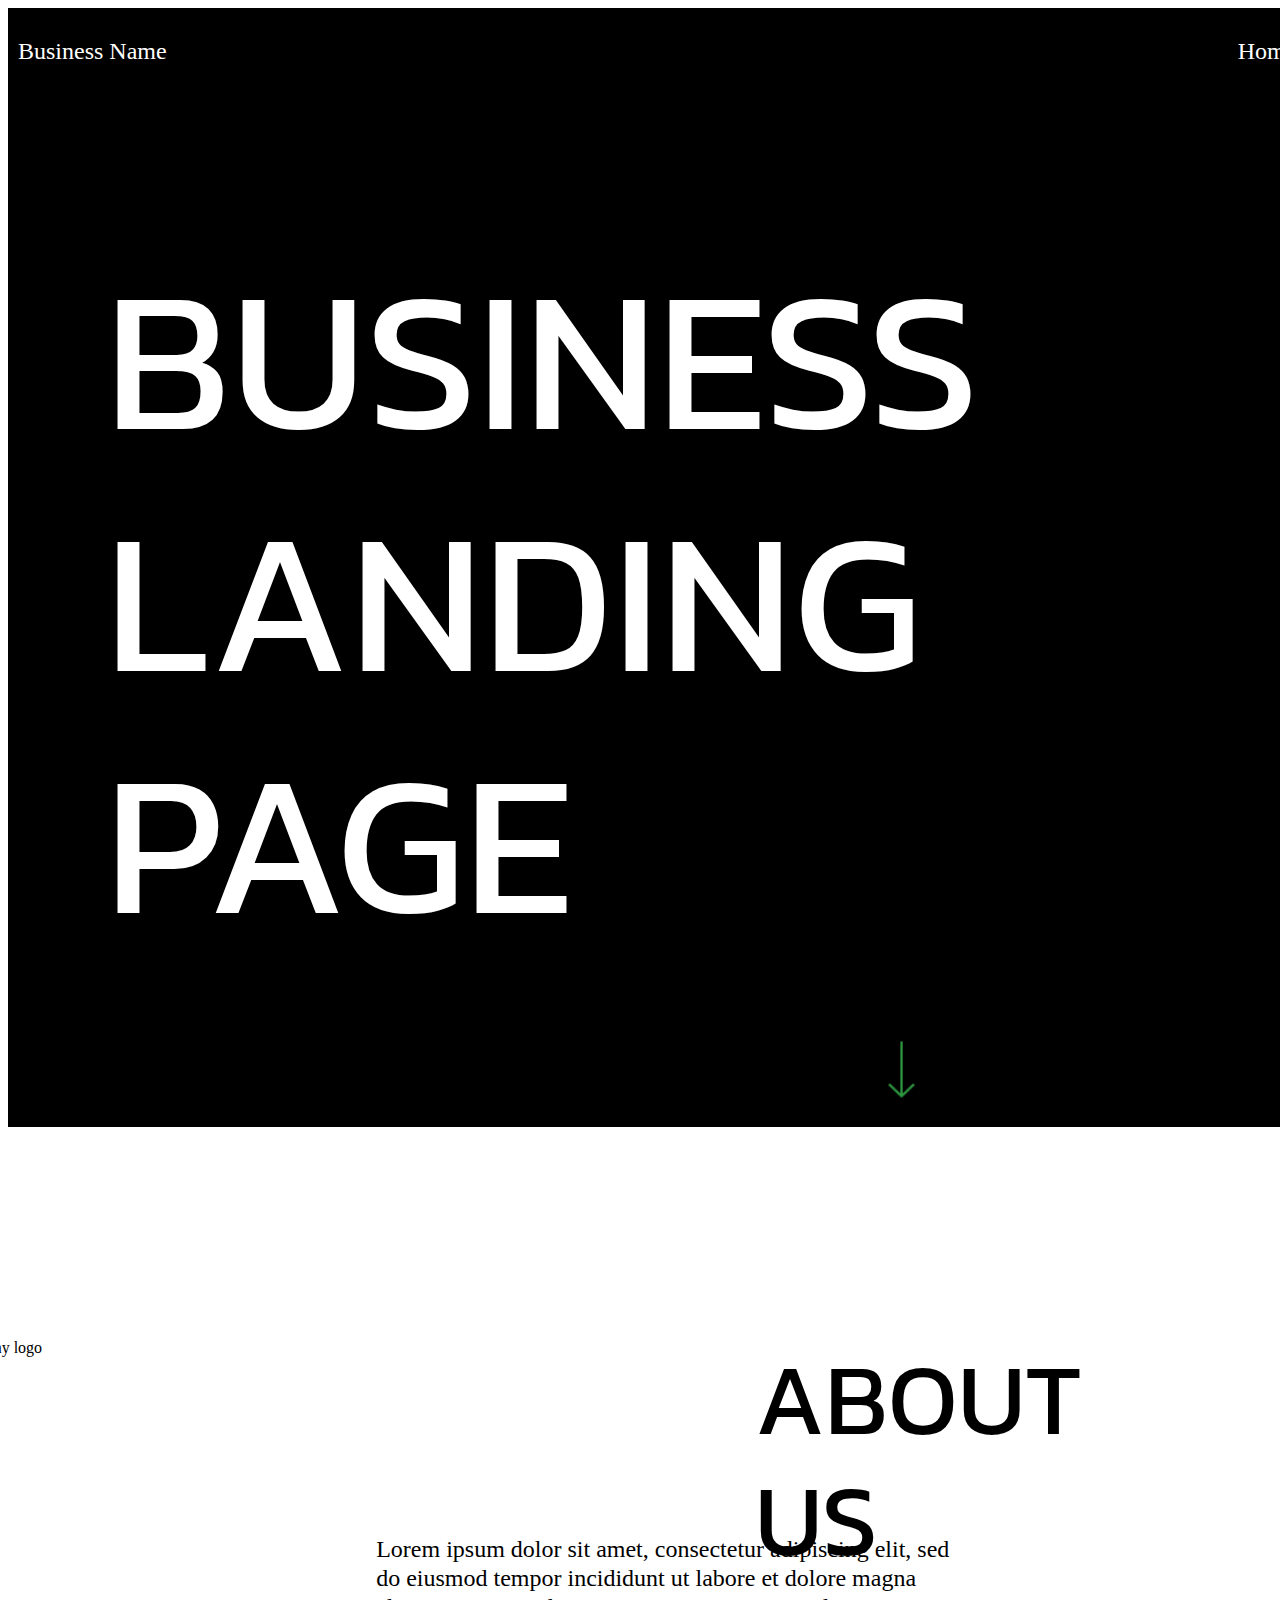
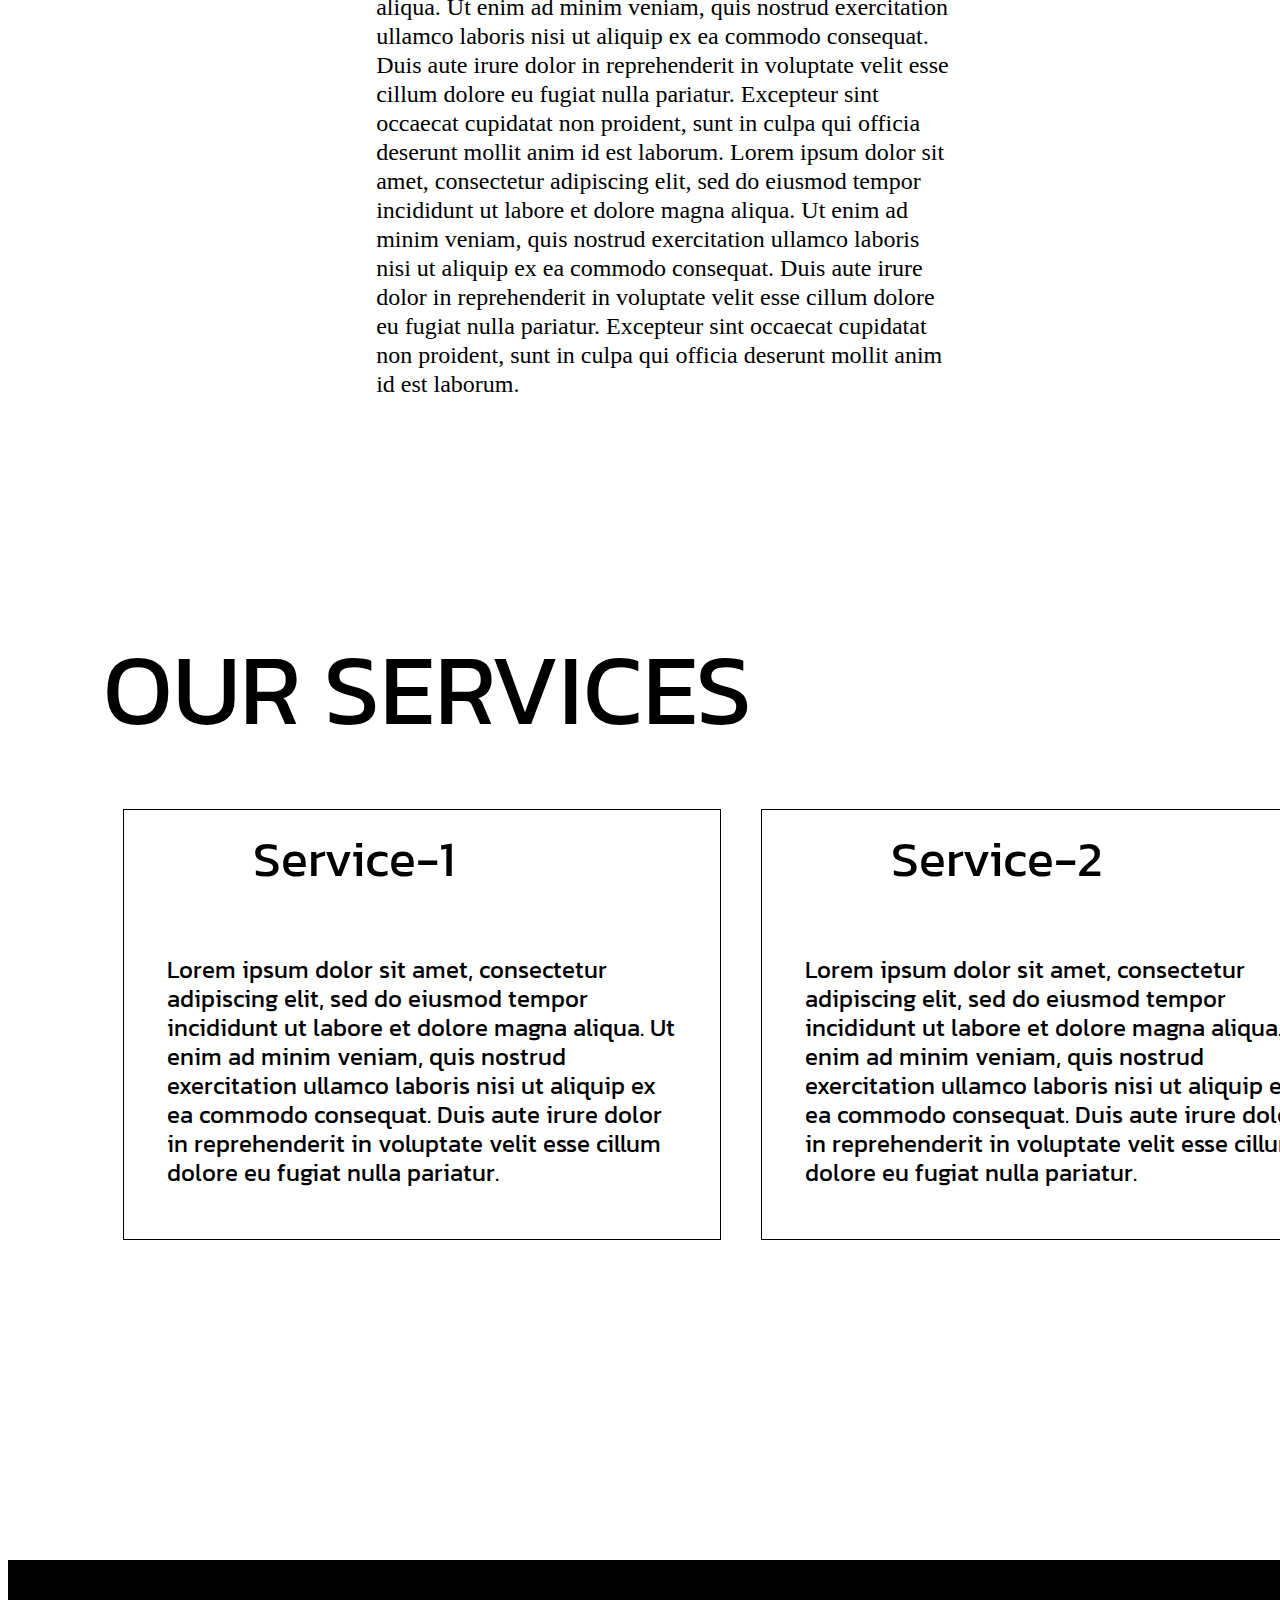
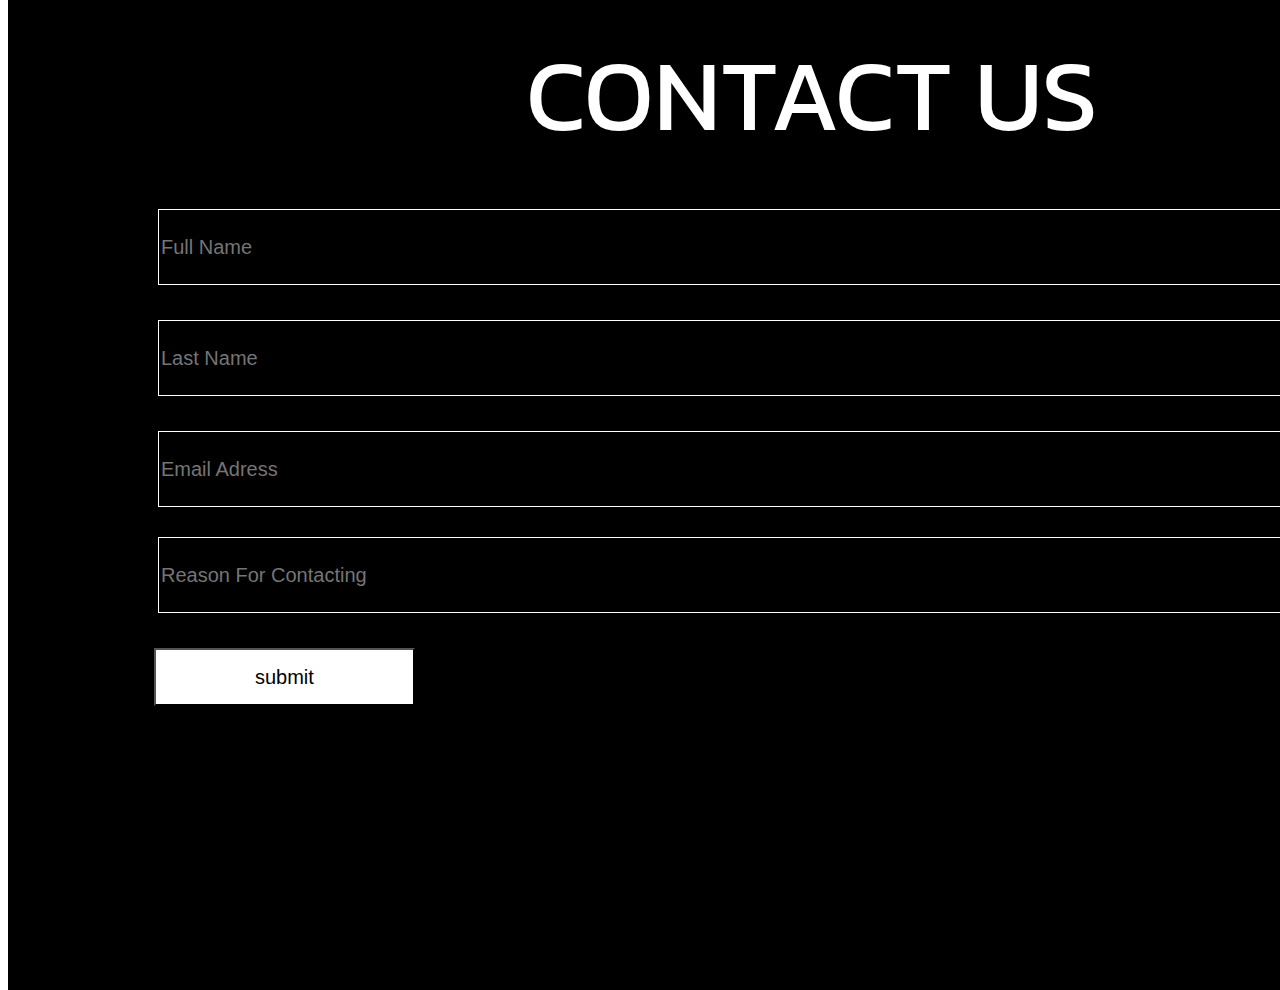
==== index.html @ d1e91270 "first commit" ====
<!DOCTYPE html>
<html lang="en">
<head>
    <meta charset="UTF-8">
    <meta http-equiv="X-UA-Compatible" content="IE=edge">
    <meta name="viewport" content="width=device-width, initial-scale=1.0">
    <meta name="viewport" content="width=device-width, initial-scale=1.0">
    <link rel="preconnect" href="https://fonts.googleapis.com"><link rel="preconnect" href="https://fonts.gstatic.com" crossorigin><link href="https://fonts.googleapis.com/css2?family=Kanit:wght@300&display=swap" rel="stylesheet">
    <title>landing page</title>
    <link rel="stylesheet" href="style.css">
    <link rel="stylesheet" href="master.css">
</head>
<body>
        <div class="main">
            <div class="head-1" style="font-size: 24px;">
                <span>Business Name</span>
            </div>
            <div class="navbar">
                <div><a href="#Home" width="67px" left="1171px">Home</a></div>
                <div><a href="#AboutUs" width="111px" left="1267px">About Us</a></div>
                <div><a href="#OurServices" width="144px" left="1399px">Our Services</a></div>
                <div><a href="#ContactUs" left="1563px">Contact Us</a></div>
            </div>
        </div>
        <div class="container">
            <a name="Home"><span>BUSINESS LANDING PAGE</span></a>
            <img src="https://s3-alpha-sig.figma.com/img/ac13/92fc/6d8671ca2517bb88873d2cc76d94ed96?Expires=1673222400&Signature=Rh8gNqd002PHzPIdq8~KOdhmo0IlygQVLkX0KtMzdD4w62tiBxrM7CyABE2jMzF-c0k5QX8HUGGA4Ug2Ck33U4scTC6kWePIvjoqi2ywWTZFnoq6lnKqDo2JtWkV~LEEOGrzHnIBkRcjC417EUm-dudPlkxRLW3bhiuTnkF4lKo0YoMHSV~cJaOSqk2u8jCAAu3AWD4nFVdHM6z2EF7vJ461PtDGfkt38-VF2guX7nJpFECE2ZqUF1fzZLTS-oy1Esy5Gks1PVQ00XNFqjH3feFduPMZxq6DUxpvPcZHmJgNtqIUMtQHfIgJVJ869Z1qS9OljVup9s7X0AkqiiAeKw__&Key-Pair-Id=APKAQ4GOSFWCVNEHN3O4" alt="landing page">
         </div>
         <div class="arrow">
            <a href="#OurServices"><img src="./icons8-down-arrow-50(2).png" alt="icon"></a>
         </div>
         <div class="aboutus">
            <a name="AboutUs"><span>ABOUT US</span></a>
            <img src="https://s3-alpha-sig.figma.com/img/72e9/aa10/57396681997d5c94dfc88bf5ec083f33?Expires=1673222400&Signature=UCnjOsTf1q3XtRn3pn~hpgrLQRPXcAamEJ5c-qEbfYKJGWj24lu-~NF7VNdKGAHIV5Wbj-pbPI0dq8Nx7GZ0K~icvAhNQdAXIi1UOCILhMaP7eTtxuctvykEcdv2bMz~PqV7ngrfjwUYwIwoPUwR-9KOA8~kPNY19A7P0FwT5n5d7cEVhbUeWM6ZdRPbeo7kJ4KY1jb-aDiY-2i~XEKoIRaRwnpKjdSCWAjFcN-8zXIAAE7aYX9IATq4B0AU3rpBMywQ-FcirFaSyxIggf2MP~QDBIR3mQje1bDsgZnUDgCDHbf43qXPl5r2QBRoV4s4GxySYCQs5iQUAkeFpQCkig__&Key-Pair-Id=APKAQ4GOSFWCVNEHN3O4" alt="company logo">
            <p>Lorem ipsum dolor sit amet, consectetur adipiscing elit, sed do eiusmod tempor incididunt ut labore et dolore magna aliqua. Ut enim ad minim veniam, quis nostrud exercitation ullamco laboris nisi ut aliquip ex ea commodo consequat. Duis aute irure dolor in reprehenderit in voluptate velit esse cillum dolore eu fugiat nulla pariatur. Excepteur sint occaecat cupidatat non proident, sunt in culpa qui officia deserunt mollit anim id est laborum. Lorem ipsum dolor sit amet, consectetur adipiscing elit, sed do eiusmod tempor incididunt ut labore et dolore magna aliqua. Ut enim ad minim veniam, quis nostrud exercitation ullamco laboris nisi ut aliquip ex ea commodo consequat. Duis aute irure dolor in reprehenderit in voluptate velit esse cillum dolore eu fugiat nulla pariatur. Excepteur sint occaecat cupidatat non proident, sunt in culpa qui officia deserunt mollit anim id est laborum.</p>
        </div>
         <div class="mainn">
            <a name="OurServices"><div class="headd">OUR SERVICES</div></a>
            <div class="service">
            <div class="service-1">
                <div class="service-2">Service-1</div>
                <p>Lorem ipsum dolor sit amet, consectetur adipiscing elit, sed do eiusmod tempor incididunt ut labore et dolore magna aliqua. Ut enim ad minim veniam, quis nostrud exercitation ullamco laboris nisi ut aliquip ex ea commodo consequat. Duis aute irure dolor in reprehenderit in voluptate velit esse cillum dolore eu fugiat nulla pariatur. 
                </p>
            </div>
            <div class="service-1">
                <div class="service-2">Service-2</div>
                <p>Lorem ipsum dolor sit amet, consectetur adipiscing elit, sed do eiusmod tempor incididunt ut labore et dolore magna aliqua. Ut enim ad minim veniam, quis nostrud exercitation ullamco laboris nisi ut aliquip ex ea commodo consequat. Duis aute irure dolor in reprehenderit in voluptate velit esse cillum dolore eu fugiat nulla pariatur. 
                </p>
            </div>
            <div class="service-1">
                <div class="service-2">Service-3</div>
                <p>Lorem ipsum dolor sit amet, consectetur adipiscing elit, sed do eiusmod tempor incididunt ut labore et dolore magna aliqua. Ut enim ad minim veniam, quis nostrud exercitation ullamco laboris nisi ut aliquip ex ea commodo consequat. Duis aute irure dolor in reprehenderit in voluptate velit esse cillum dolore eu fugiat nulla pariatur. 
                </p>
            </div>
        </div>
    </div>
    <div class="main-x">
        <a name="ContactUs"><div class="head-x">CONTACT US</div></a>
        <div class="form">
            <form action="#" >
                <input class="input-1" type="text" placeholder="Full Name" required><br>
                <input class="input-2" type="text" placeholder="Last Name" required><br>
                <input class="input-3" type="email" placeholder="Email Adress" required><br>
                <input class="input-4" type="text" placeholder="Reason For Contacting" required><br>
                <button class="input-5" >submit</button>
            </form>
        </div>
    </div>
</body>
</html>
---- style.css ----
.main{
    display: flex;
    position: fixed;
    max-width:1728px;
    min-width:1728px;
    height: 87px;
    justify-content: space-between;
    background-color: black;
    padding: 29px 10px 29px 10px;
    box-sizing: border-box;
    z-index:1;

}
.head-1 span{
    display: inline-block;
    position: relative;
    Font-size: 24px;
    Line-height: 29px;
    vertical-align: bottom;
    color: #fff;
    z-index:1;
    
  }
.main .navbar{
    display: flex;
    position: relative;
    align-items: center;
    z-index:1;
  }
.navbar a{
    display: flex;
    position: relative;
    align-items: center;
    justify-content:space-between ;
    text-decoration: none;
    text-decoration-style: none;
    color:#fff;
    padding: 15px;
    Font-size: 24px;
    Line-height: 29px;
    z-index:1;
}
.container{
    display:flex;
    position: relative;
    border:1px solid;
    background:black;
    top:87px;
    left: 0px;
    width: 1728px;
    height: 1030px;
}
.container span{
    position:relative;
    Width:1050px;
    Height:745px;
    Top: 142px;
    Left:96px;
    Font-size: 200px;
    Line-height: 242px;
    font-style:Bold;
    color:white ;
    font-family: 'Kanit', sans-serif;
}
.container img{
    position: relative;
    width:734px;
    height:395px;
    top:602px;
    right:0;
}
.container a{
    color:green;
}
.arrow img{
    color: green;
    position:relative;
    z-index: 1;
    width:59px;
    left:864px;
    radius:180px;
}
.aboutus{
    display: flex;
}
.aboutus span{
    position: relative;
    width:912px;
    height:225px;
    top:236px;
    left: 747px;
    font-style: Bold;
    font-size: 100px;
    line-height: 121px;
    font-family: 'Kanit', sans-serif;
}

.aboutus img{
    position: relative;
    width:572px;
    height:726px;
    top: 236px;
    left: -400px;
}
.aboutus p{
    position:relative;
    width:912px;
    height:546px;
    top:408px;
    Font-size: 24px;
    Line-height: 29px;
    right: 320px;
}
.mainn .headd{
    position:relative;
    width:912px;
    height:160px;
    top:400px;
    left:95px;
    Font-style: Bold;
    Font-size: 100px;
    Line-height: 121px;
    font-family: 'Kanit', sans-serif;
 }
 .service{
    display:flex;
    font-family: 'Kanit', sans-serif;
}
.service-1{
    position: relative;
    width:599px;
    height:423px;
    top:400px;
    left:95px;
    border: 1px solid;
    padding:3px 3px 3px 3px;
    margin:20px 20px 20px 20px;
}
.service-2{
    position: relative;
    width:253px;
    height:78px;
    top:15px;
    left:126px;
    Font-size: 50px;
    Line-height: 61px;
}
.service-1 p{
    height: 254px;
    width: 510px;
    left: 126px;
    top: 2602px;
    border-radius: nullpx;
    Font-size: 24px;
    Line-height: 29px;
    padding: 40px;
}
.head-x{
    position:relative;
    height: 144px;
    width: 692.2684936523438px;
    left: 518px;
    top: 75px;
    border-radius: nullpx;
    Font-size: 100px;
    Line-height: 121px;
    color: #fff;
    font-family: 'Kanit', sans-serif;
}
.input-1{
    position:relative;
    height: 72px;
    width: 1372px;
    left: 150px;
    top: 105px;
    border-radius: 0px;
    border:1px solid white;
    color: black;
}
.input-2{
    position:relative;
    height: 72px;
    width: 1372px;
    left: 150px;
    top: 140px;
    border-radius: 0px;
    border:1px solid white;
    color: black;
}
.input-3{
    position:relative;
    height: 72px;
    width: 1372px;
    left: 150px;
    top: 175px;
    border-radius: 0px;
    border:1px solid white;
    color: black;
}
.input-4{
    position:relative;
    height: 72px;
    width: 1372px;
    left: 150px;
    top: 205px;
    border-radius: 0px;
    border:1px solid white;
    color: black;
}
.main-x{
    height: 1030px;
    width: 1728px;
    left: 0px;
    top: 700px;
    border-radius: 0px;
    background-color: black;
    position: relative;
}
.input-5{
    position: relative;
    top: 240px;
    height: 58px;
    width: 260.75445556640625px;
    left: 146px;
    border-radius: 0px;
    
}
.form input{
    background-color: black;
    color: #fff;
    font-size: 20px;
}
.form button{
    color: black;
    background-color:white;
    font-size: 20px;
}
.service-1:hover{
    background-color: black;
    color: white;
    scroll-timeline: 0.3s;
}
.input-5:hover{
    cursor: pointer;
    scale: 1;
}
@media only screen and(max-width: 480px){
    .large-image{
        display:none;
    }
}
---- master.css ----
.container {
    animation:transitionIn 10s;
}
@keyframes transitionIn{
    from{
        opacity:0;
        transform: rotateX(-10deg);
    }
    to{
        opacity:1;
        transform: rotateX(0);
}
}
@media only screen and(max-width: 480px){
    .large-image{
        display:none;
    }
}
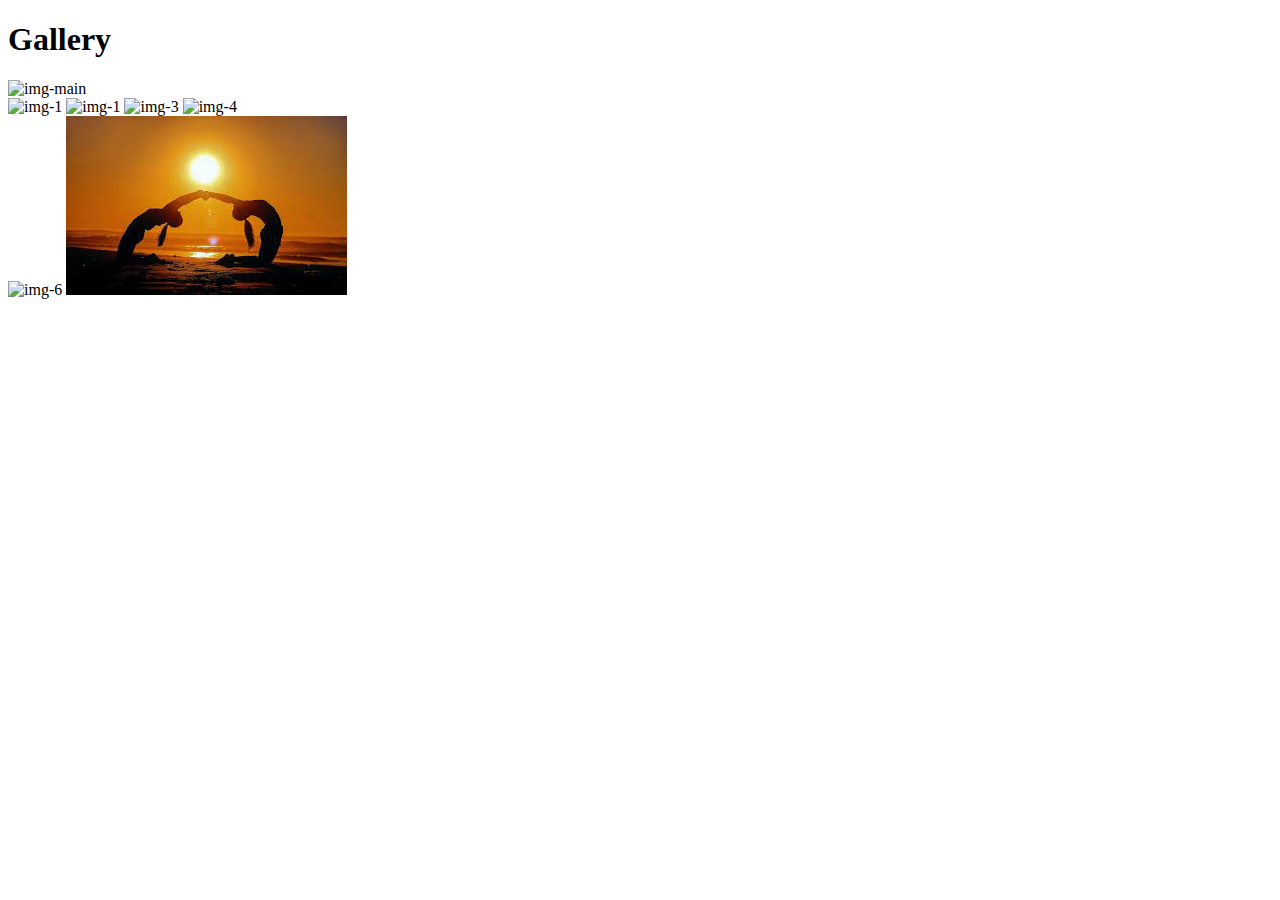
==== commit d653ac9a: "Update index.html" ====
--- a/index.html
+++ b/index.html
@@ -4,67 +4,28 @@
     <meta charset="UTF-8">
     <meta http-equiv="X-UA-Compatible" content="IE=edge">
     <meta name="viewport" content="width=device-width, initial-scale=1.0">
-    <meta name="viewport" content="width=device-width, initial-scale=1.0">
-    <link rel="preconnect" href="https://fonts.googleapis.com"><link rel="preconnect" href="https://fonts.gstatic.com" crossorigin><link href="https://fonts.googleapis.com/css2?family=Kanit:wght@300&display=swap" rel="stylesheet">
-    <title>landing page</title>
+    <title>Document</title>
     <link rel="stylesheet" href="style.css">
-    <link rel="stylesheet" href="master.css">
 </head>
 <body>
-        <div class="main">
-            <div class="head-1" style="font-size: 24px;">
-                <span>Business Name</span>
-            </div>
-            <div class="navbar">
-                <div><a href="#Home" width="67px" left="1171px">Home</a></div>
-                <div><a href="#AboutUs" width="111px" left="1267px">About Us</a></div>
-                <div><a href="#OurServices" width="144px" left="1399px">Our Services</a></div>
-                <div><a href="#ContactUs" left="1563px">Contact Us</a></div>
-            </div>
-        </div>
-        <div class="container">
-            <a name="Home"><span>BUSINESS LANDING PAGE</span></a>
-            <img src="https://s3-alpha-sig.figma.com/img/ac13/92fc/6d8671ca2517bb88873d2cc76d94ed96?Expires=1673222400&Signature=Rh8gNqd002PHzPIdq8~KOdhmo0IlygQVLkX0KtMzdD4w62tiBxrM7CyABE2jMzF-c0k5QX8HUGGA4Ug2Ck33U4scTC6kWePIvjoqi2ywWTZFnoq6lnKqDo2JtWkV~LEEOGrzHnIBkRcjC417EUm-dudPlkxRLW3bhiuTnkF4lKo0YoMHSV~cJaOSqk2u8jCAAu3AWD4nFVdHM6z2EF7vJ461PtDGfkt38-VF2guX7nJpFECE2ZqUF1fzZLTS-oy1Esy5Gks1PVQ00XNFqjH3feFduPMZxq6DUxpvPcZHmJgNtqIUMtQHfIgJVJ869Z1qS9OljVup9s7X0AkqiiAeKw__&Key-Pair-Id=APKAQ4GOSFWCVNEHN3O4" alt="landing page">
-         </div>
-         <div class="arrow">
-            <a href="#OurServices"><img src="./icons8-down-arrow-50(2).png" alt="icon"></a>
-         </div>
-         <div class="aboutus">
-            <a name="AboutUs"><span>ABOUT US</span></a>
-            <img src="https://s3-alpha-sig.figma.com/img/72e9/aa10/57396681997d5c94dfc88bf5ec083f33?Expires=1673222400&Signature=UCnjOsTf1q3XtRn3pn~hpgrLQRPXcAamEJ5c-qEbfYKJGWj24lu-~NF7VNdKGAHIV5Wbj-pbPI0dq8Nx7GZ0K~icvAhNQdAXIi1UOCILhMaP7eTtxuctvykEcdv2bMz~PqV7ngrfjwUYwIwoPUwR-9KOA8~kPNY19A7P0FwT5n5d7cEVhbUeWM6ZdRPbeo7kJ4KY1jb-aDiY-2i~XEKoIRaRwnpKjdSCWAjFcN-8zXIAAE7aYX9IATq4B0AU3rpBMywQ-FcirFaSyxIggf2MP~QDBIR3mQje1bDsgZnUDgCDHbf43qXPl5r2QBRoV4s4GxySYCQs5iQUAkeFpQCkig__&Key-Pair-Id=APKAQ4GOSFWCVNEHN3O4" alt="company logo">
-            <p>Lorem ipsum dolor sit amet, consectetur adipiscing elit, sed do eiusmod tempor incididunt ut labore et dolore magna aliqua. Ut enim ad minim veniam, quis nostrud exercitation ullamco laboris nisi ut aliquip ex ea commodo consequat. Duis aute irure dolor in reprehenderit in voluptate velit esse cillum dolore eu fugiat nulla pariatur. Excepteur sint occaecat cupidatat non proident, sunt in culpa qui officia deserunt mollit anim id est laborum. Lorem ipsum dolor sit amet, consectetur adipiscing elit, sed do eiusmod tempor incididunt ut labore et dolore magna aliqua. Ut enim ad minim veniam, quis nostrud exercitation ullamco laboris nisi ut aliquip ex ea commodo consequat. Duis aute irure dolor in reprehenderit in voluptate velit esse cillum dolore eu fugiat nulla pariatur. Excepteur sint occaecat cupidatat non proident, sunt in culpa qui officia deserunt mollit anim id est laborum.</p>
-        </div>
-         <div class="mainn">
-            <a name="OurServices"><div class="headd">OUR SERVICES</div></a>
-            <div class="service">
-            <div class="service-1">
-                <div class="service-2">Service-1</div>
-                <p>Lorem ipsum dolor sit amet, consectetur adipiscing elit, sed do eiusmod tempor incididunt ut labore et dolore magna aliqua. Ut enim ad minim veniam, quis nostrud exercitation ullamco laboris nisi ut aliquip ex ea commodo consequat. Duis aute irure dolor in reprehenderit in voluptate velit esse cillum dolore eu fugiat nulla pariatur. 
-                </p>
-            </div>
-            <div class="service-1">
-                <div class="service-2">Service-2</div>
-                <p>Lorem ipsum dolor sit amet, consectetur adipiscing elit, sed do eiusmod tempor incididunt ut labore et dolore magna aliqua. Ut enim ad minim veniam, quis nostrud exercitation ullamco laboris nisi ut aliquip ex ea commodo consequat. Duis aute irure dolor in reprehenderit in voluptate velit esse cillum dolore eu fugiat nulla pariatur. 
-                </p>
-            </div>
-            <div class="service-1">
-                <div class="service-2">Service-3</div>
-                <p>Lorem ipsum dolor sit amet, consectetur adipiscing elit, sed do eiusmod tempor incididunt ut labore et dolore magna aliqua. Ut enim ad minim veniam, quis nostrud exercitation ullamco laboris nisi ut aliquip ex ea commodo consequat. Duis aute irure dolor in reprehenderit in voluptate velit esse cillum dolore eu fugiat nulla pariatur. 
-                </p>
-            </div>
-        </div>
+    <div class="claass">
+    <h1>Gallery</h1> 
+    <div>
+        <section class="class-1">
+        <img src="https://img-getpocket.cdn.mozilla.net/296x148/filters:format(jpeg):quality(60):no_upscale():strip_exif()/https%3A%2F%2Fs3.amazonaws.com%2Fpocket-curatedcorpusapi-prod-images%2F28666e20-8b0b-428c-af81-822361800b23.jpeg" alt="img-main">
+    </section>
+     <section class="class-2">  
+    <img src="https://img-getpocket.cdn.mozilla.net/296x148/filters:format(jpeg):quality(60):no_upscale():strip_exif()/https%3A%2F%2Fs3.amazonaws.com%2Fpocket-curatedcorpusapi-prod-images%2Fc1d34ea3-007b-405d-b0bb-99fdb4b08159.jpeg" alt="img-1">
+    <img src="https://img-getpocket.cdn.mozilla.net/296x148/filters:format(jpeg):quality(60):no_upscale():strip_exif()/https%3A%2F%2Fs3.amazonaws.com%2Fpocket-curatedcorpusapi-prod-images%2F9369b744-9dfc-4ac2-9ce0-a77f2ec05285.jpeg" alt="img-1">
+        <img src="https://img-getpocket.cdn.mozilla.net/296x148/filters:format(jpeg):quality(60):no_upscale():strip_exif()/https%3A%2F%2Fs3.amazonaws.com%2Fpocket-curatedcorpusapi-prod-images%2F128df721-be42-4d48-ad3c-42bf5352ec7b.jpeg" alt="img-3">
+        <img src="https://img-getpocket.cdn.mozilla.net/296x148/filters:format(jpeg):quality(60):no_upscale():strip_exif()/https%3A%2F%2Fs3.amazonaws.com%2Fpocket-curatedcorpusapi-prod-images%2Fb4f85f34-177a-42e1-8337-e98ac6995842.jpeg" alt="img-4">
+    </section>
+    <section class="class-3">
+        <img src="https://img-getpocket.cdn.mozilla.net/296x148/filters:format(jpeg):quality(60):no_upscale():strip_exif()/https%3A%2F%2Fs3.amazonaws.com%2Fpocket-curatedcorpusapi-prod-images%2Fc231c80e-1faf-4bd6-8ed6-fb607db0086d.jpeg" alt="img-6">
+        <img src="[data-uri]" alt="">
+        </section>    
     </div>
-    <div class="main-x">
-        <a name="ContactUs"><div class="head-x">CONTACT US</div></a>
-        <div class="form">
-            <form action="#" >
-                <input class="input-1" type="text" placeholder="Full Name" required><br>
-                <input class="input-2" type="text" placeholder="Last Name" required><br>
-                <input class="input-3" type="email" placeholder="Email Adress" required><br>
-                <input class="input-4" type="text" placeholder="Reason For Contacting" required><br>
-                <button class="input-5" >submit</button>
-            </form>
-        </div>
-    </div>
+</div>
 </body>
-</html>+</html>
+
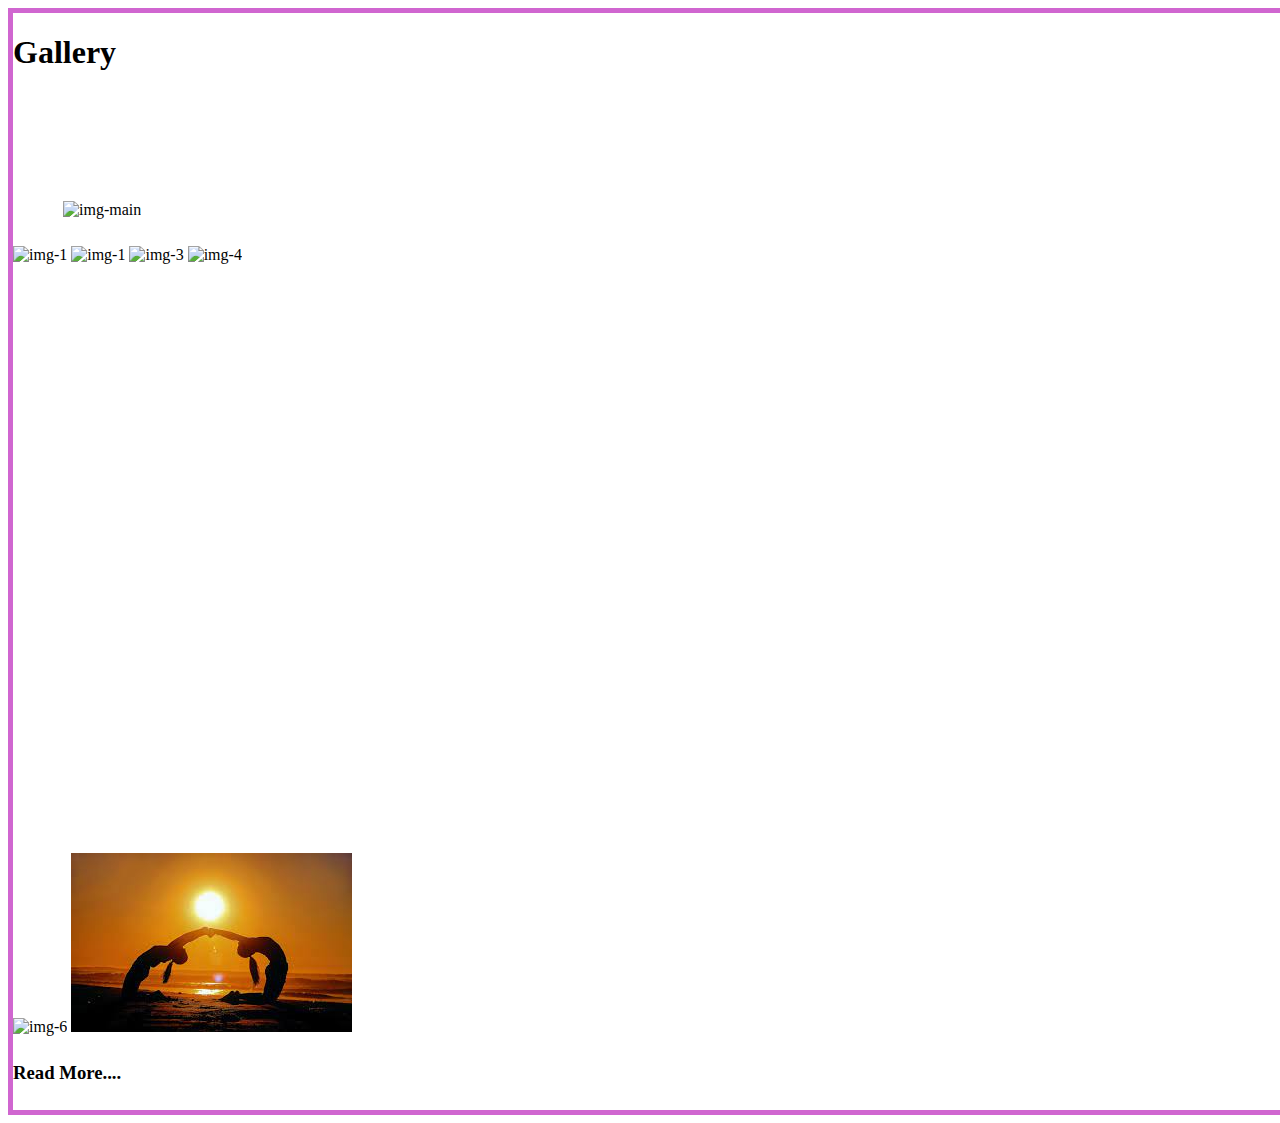
==== commit da8d9402: "Update index.html" ====
--- a/index.html
+++ b/index.html
@@ -21,9 +21,11 @@
         <img src="https://img-getpocket.cdn.mozilla.net/296x148/filters:format(jpeg):quality(60):no_upscale():strip_exif()/https%3A%2F%2Fs3.amazonaws.com%2Fpocket-curatedcorpusapi-prod-images%2Fb4f85f34-177a-42e1-8337-e98ac6995842.jpeg" alt="img-4">
     </section>
     <section class="class-3">
-        <img src="https://img-getpocket.cdn.mozilla.net/296x148/filters:format(jpeg):quality(60):no_upscale():strip_exif()/https%3A%2F%2Fs3.amazonaws.com%2Fpocket-curatedcorpusapi-prod-images%2Fc231c80e-1faf-4bd6-8ed6-fb607db0086d.jpeg" alt="img-6">
-        <img src="[data-uri]" alt="">
-        </section>    
+        <img class="rrr" src="https://img-getpocket.cdn.mozilla.net/296x148/filters:format(jpeg):quality(60):no_upscale():strip_exif()/https%3A%2F%2Fs3.amazonaws.com%2Fpocket-curatedcorpusapi-prod-images%2Fc231c80e-1faf-4bd6-8ed6-fb607db0086d.jpeg" alt="img-6">
+        <img class="yyy" src="[data-uri]" alt="">
+        </section>
+       <h3>Read More....</h3>
+
     </div>
 </div>
 </body>
--- a/style.css
+++ b/style.css
@@ -1,251 +1,21 @@
-.main{
-    display: flex;
-    position: fixed;
-    max-width:1728px;
-    min-width:1728px;
-    height: 87px;
-    justify-content: space-between;
-    background-color: black;
-    padding: 29px 10px 29px 10px;
-    box-sizing: border-box;
-    z-index:1;
-
+.claass{
+    width: 1465px;
+    height: 1097px;
+    border: 5px solid rgb(208, 102, 208);
 }
-.head-1 span{
-    display: inline-block;
+div{
+    position:relative;
+    display:grid;
+}
+.class-1 img{
     position: relative;
-    Font-size: 24px;
-    Line-height: 29px;
-    vertical-align: bottom;
-    color: #fff;
-    z-index:1;
-    
-  }
-.main .navbar{
-    display: flex;
-    position: relative;
-    align-items: center;
-    z-index:1;
-  }
-.navbar a{
-    display: flex;
-    position: relative;
-    align-items: center;
-    justify-content:space-between ;
-    text-decoration: none;
-    text-decoration-style: none;
-    color:#fff;
-    padding: 15px;
-    Font-size: 24px;
-    Line-height: 29px;
-    z-index:1;
+    width: 600px;
+    height: 600px;
+    margin: 50px;
+    top: 30px;
 }
-.container{
-    display:flex;
-    position: relative;
-    border:1px solid;
-    background:black;
-    top:87px;
-    left: 0px;
-    width: 1728px;
-    height: 1030px;
-}
-.container span{
-    position:relative;
-    Width:1050px;
-    Height:745px;
-    Top: 142px;
-    Left:96px;
-    Font-size: 200px;
-    Line-height: 242px;
-    font-style:Bold;
-    color:white ;
-    font-family: 'Kanit', sans-serif;
-}
-.container img{
-    position: relative;
-    width:734px;
-    height:395px;
-    top:602px;
-    right:0;
-}
-.container a{
-    color:green;
-}
-.arrow img{
-    color: green;
-    position:relative;
-    z-index: 1;
-    width:59px;
-    left:864px;
-    radius:180px;
-}
-.aboutus{
-    display: flex;
-}
-.aboutus span{
-    position: relative;
-    width:912px;
-    height:225px;
-    top:236px;
-    left: 747px;
-    font-style: Bold;
-    font-size: 100px;
-    line-height: 121px;
-    font-family: 'Kanit', sans-serif;
-}
-
-.aboutus img{
-    position: relative;
-    width:572px;
-    height:726px;
-    top: 236px;
-    left: -400px;
-}
-.aboutus p{
-    position:relative;
-    width:912px;
-    height:546px;
-    top:408px;
-    Font-size: 24px;
-    Line-height: 29px;
-    right: 320px;
-}
-.mainn .headd{
-    position:relative;
-    width:912px;
-    height:160px;
-    top:400px;
-    left:95px;
-    Font-style: Bold;
-    Font-size: 100px;
-    Line-height: 121px;
-    font-family: 'Kanit', sans-serif;
- }
- .service{
-    display:flex;
-    font-family: 'Kanit', sans-serif;
-}
-.service-1{
-    position: relative;
-    width:599px;
-    height:423px;
-    top:400px;
-    left:95px;
-    border: 1px solid;
-    padding:3px 3px 3px 3px;
-    margin:20px 20px 20px 20px;
-}
-.service-2{
-    position: relative;
-    width:253px;
-    height:78px;
-    top:15px;
-    left:126px;
-    Font-size: 50px;
-    Line-height: 61px;
-}
-.service-1 p{
-    height: 254px;
-    width: 510px;
-    left: 126px;
-    top: 2602px;
-    border-radius: nullpx;
-    Font-size: 24px;
-    Line-height: 29px;
-    padding: 40px;
-}
-.head-x{
-    position:relative;
-    height: 144px;
-    width: 692.2684936523438px;
-    left: 518px;
-    top: 75px;
-    border-radius: nullpx;
-    Font-size: 100px;
-    Line-height: 121px;
-    color: #fff;
-    font-family: 'Kanit', sans-serif;
-}
-.input-1{
-    position:relative;
-    height: 72px;
-    width: 1372px;
-    left: 150px;
-    top: 105px;
-    border-radius: 0px;
-    border:1px solid white;
-    color: black;
-}
-.input-2{
-    position:relative;
-    height: 72px;
-    width: 1372px;
-    left: 150px;
-    top: 140px;
-    border-radius: 0px;
-    border:1px solid white;
-    color: black;
-}
-.input-3{
-    position:relative;
-    height: 72px;
-    width: 1372px;
-    left: 150px;
-    top: 175px;
-    border-radius: 0px;
-    border:1px solid white;
-    color: black;
-}
-.input-4{
-    position:relative;
-    height: 72px;
-    width: 1372px;
-    left: 150px;
-    top: 205px;
-    border-radius: 0px;
-    border:1px solid white;
-    color: black;
-}
-.main-x{
-    height: 1030px;
-    width: 1728px;
-    left: 0px;
-    top: 700px;
-    border-radius: 0px;
-    background-color: black;
-    position: relative;
-}
-.input-5{
-    position: relative;
-    top: 240px;
-    height: 58px;
-    width: 260.75445556640625px;
-    left: 146px;
-    border-radius: 0px;
+.class-2 {
+    width: 600px;
+    height: 600px; 
     
 }
-.form input{
-    background-color: black;
-    color: #fff;
-    font-size: 20px;
-}
-.form button{
-    color: black;
-    background-color:white;
-    font-size: 20px;
-}
-.service-1:hover{
-    background-color: black;
-    color: white;
-    scroll-timeline: 0.3s;
-}
-.input-5:hover{
-    cursor: pointer;
-    scale: 1;
-}
-@media only screen and(max-width: 480px){
-    .large-image{
-        display:none;
-    }
-}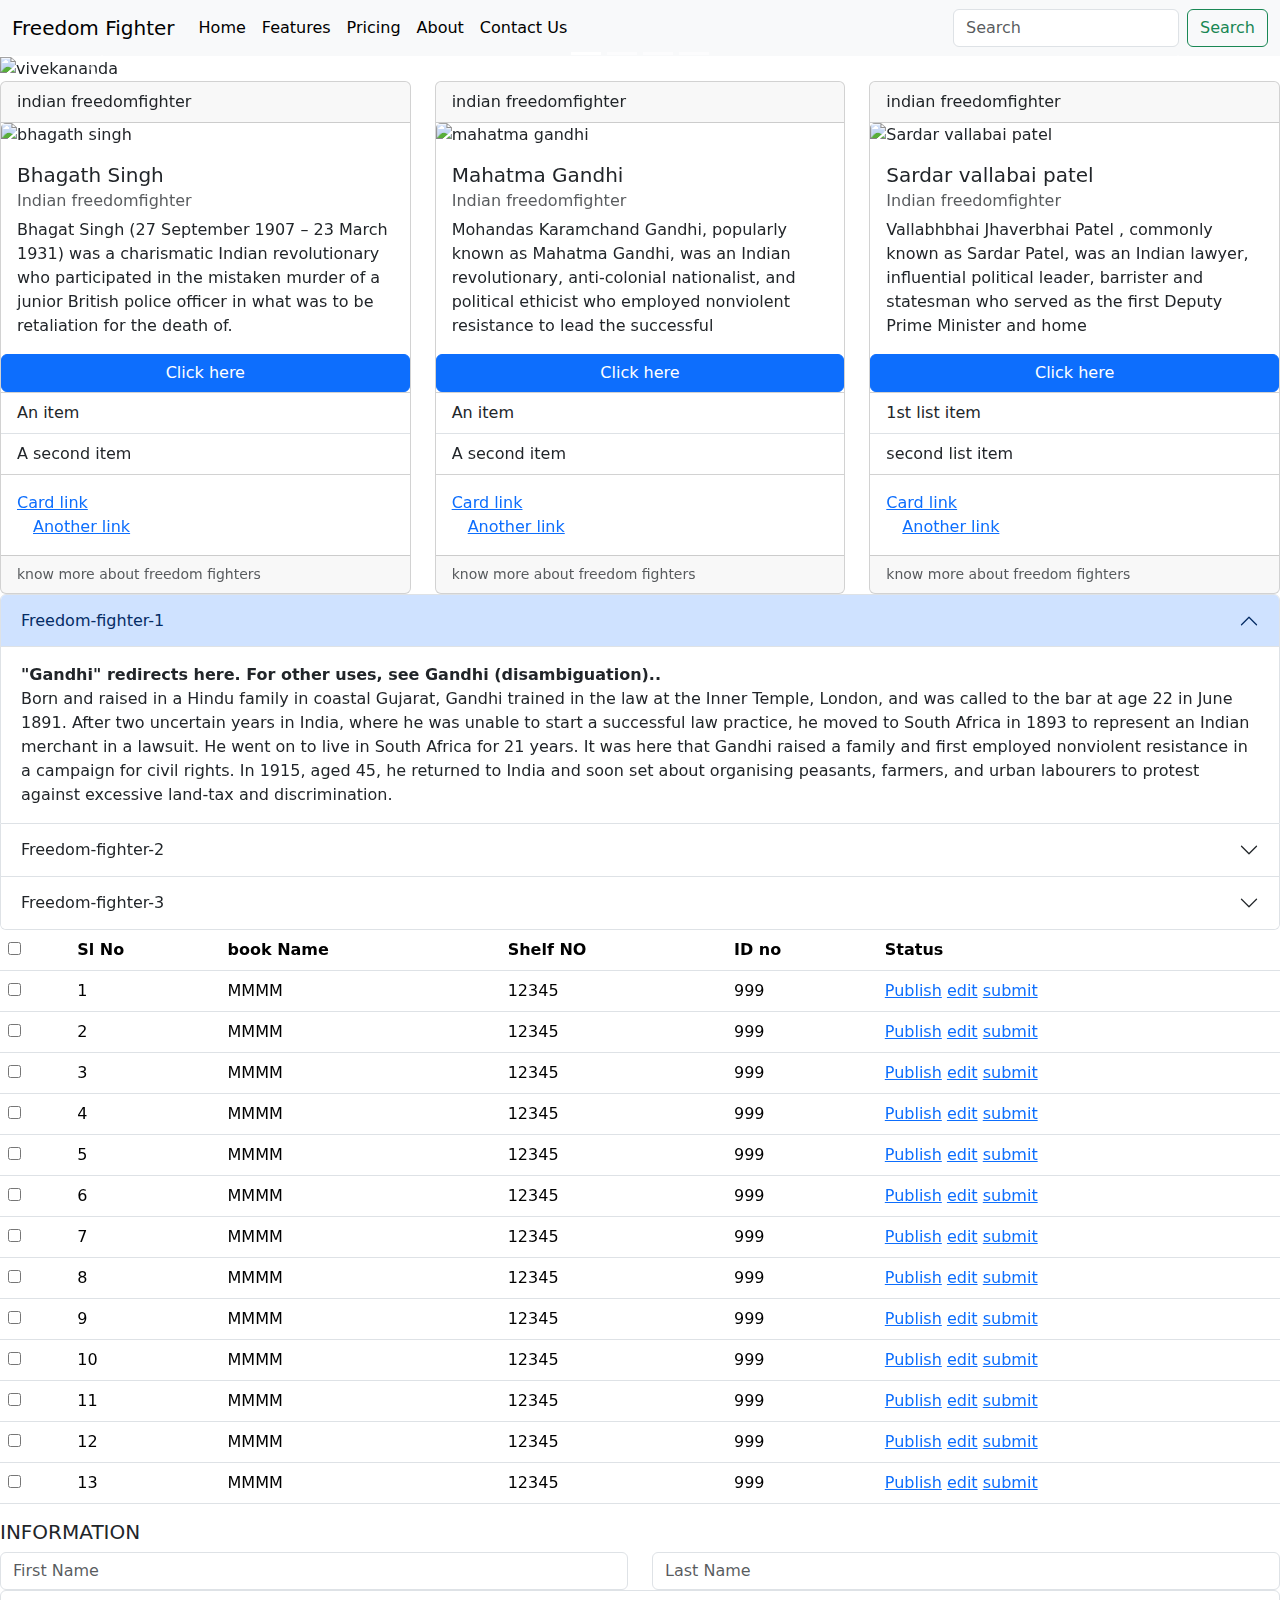
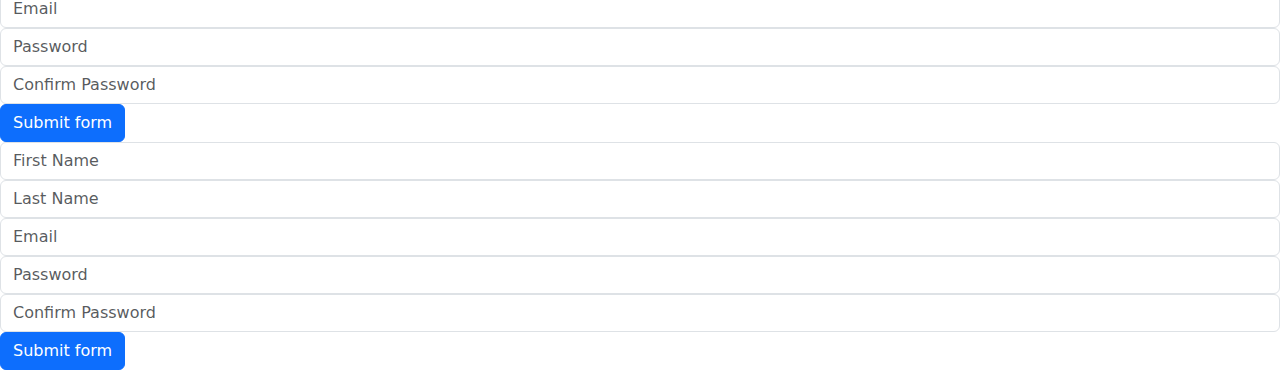
==== commit 1eba4e43: "Update index.html" ====
--- a/index.html
+++ b/index.html
@@ -1,33 +1,389 @@
 <!DOCTYPE html>
 <html lang="en">
 <head>
-    <meta charset="UTF-8">
-    <meta http-equiv="X-UA-Compatible" content="IE=edge">
-    <meta name="viewport" content="width=device-width, initial-scale=1.0">
-    <title>Document</title>
-    <link rel="stylesheet" href="style.css">
+  <title>Bootstrap Example</title>
+  <meta charset="utf-8">
+  <meta name="viewport" content="width=device-width, initial-scale=1">
+  <link rel="stylesheet" href="style.css">
+  <link rel="stylesheet" href="https://fonts.googleapis.com/css?family=Sofia">
+  <link href="https://cdn.jsdelivr.net/npm/bootstrap@5.2.3/dist/css/bootstrap.min.css" rel="stylesheet">
+  <script src="https://cdn.jsdelivr.net/npm/bootstrap@5.2.3/dist/js/bootstrap.bundle.min.js"></script>
 </head>
 <body>
-    <div class="claass">
-    <h1>Gallery</h1> 
-    <div>
-        <section class="class-1">
-        <img src="https://img-getpocket.cdn.mozilla.net/296x148/filters:format(jpeg):quality(60):no_upscale():strip_exif()/https%3A%2F%2Fs3.amazonaws.com%2Fpocket-curatedcorpusapi-prod-images%2F28666e20-8b0b-428c-af81-822361800b23.jpeg" alt="img-main">
-    </section>
-     <section class="class-2">  
-    <img src="https://img-getpocket.cdn.mozilla.net/296x148/filters:format(jpeg):quality(60):no_upscale():strip_exif()/https%3A%2F%2Fs3.amazonaws.com%2Fpocket-curatedcorpusapi-prod-images%2Fc1d34ea3-007b-405d-b0bb-99fdb4b08159.jpeg" alt="img-1">
-    <img src="https://img-getpocket.cdn.mozilla.net/296x148/filters:format(jpeg):quality(60):no_upscale():strip_exif()/https%3A%2F%2Fs3.amazonaws.com%2Fpocket-curatedcorpusapi-prod-images%2F9369b744-9dfc-4ac2-9ce0-a77f2ec05285.jpeg" alt="img-1">
-        <img src="https://img-getpocket.cdn.mozilla.net/296x148/filters:format(jpeg):quality(60):no_upscale():strip_exif()/https%3A%2F%2Fs3.amazonaws.com%2Fpocket-curatedcorpusapi-prod-images%2F128df721-be42-4d48-ad3c-42bf5352ec7b.jpeg" alt="img-3">
-        <img src="https://img-getpocket.cdn.mozilla.net/296x148/filters:format(jpeg):quality(60):no_upscale():strip_exif()/https%3A%2F%2Fs3.amazonaws.com%2Fpocket-curatedcorpusapi-prod-images%2Fb4f85f34-177a-42e1-8337-e98ac6995842.jpeg" alt="img-4">
-    </section>
-    <section class="class-3">
-        <img class="rrr" src="https://img-getpocket.cdn.mozilla.net/296x148/filters:format(jpeg):quality(60):no_upscale():strip_exif()/https%3A%2F%2Fs3.amazonaws.com%2Fpocket-curatedcorpusapi-prod-images%2Fc231c80e-1faf-4bd6-8ed6-fb607db0086d.jpeg" alt="img-6">
-        <img class="yyy" src="[data-uri]" alt="">
-        </section>
-       <h3>Read More....</h3>
+  <!-- <div class="container"> -->
+    <nav class="navbar navbar-expand-lg bg-body-tertiary">
+      <div class="container-fluid">
+        <a class="navbar-brand" href="#">Freedom Fighter</a>
+        <button class="navbar-toggler" type="button" data-bs-toggle="collapse" data-bs-target="#navbarSupportedContent" aria-controls="navbarSupportedContent" aria-expanded="false" aria-label="Toggle navigation">
+          <span class="navbar-toggler-icon"></span> 
+        </button>
+        <div class="collapse navbar-collapse" id="navbarSupportedContent">
+          <ul class="navbar-nav me-auto mb-2 mb-lg-0">
+            <li class="nav-item">
+              <a class="nav-link active navigation" aria-current="page" href="#">Home</a>
+            </li>
+            <li class="nav-item">
+              <a class="nav-link active" aria-current="page" href="#">Features</a>
+            </li>
+            <li class="nav-item">
+              <a class="nav-link active" aria-current="page" href="#">Pricing</a>
+            </li>
+              <li class="nav-item">
+              <a class="nav-link active" aria-current="page" href="#">About</a>
+            </li>
+            </li>
+            <li class="nav-item">
+              <a class="nav-link active contac" aria-current="page" href="#">Contact Us</a>
+            </li>
+          </ul>
+          <form class="d-flex sea" role="search">
+            <input class="form-control me-2" type="search" placeholder="Search" aria-label="Search">
+            <button class="btn btn-outline-success seaa" type="submit">Search</button>
+          </form>
+          <br>
+        </div>
+      </div>
+    </nav>
+    <div id="carouselExampleCaptions" class="carousel slide carousel-responsive">
+      <div class="carousel-indicators">
+        <button type="button" data-bs-target="#carouselExampleCaptions" data-bs-slide-to="0" class="active" aria-current="true" aria-label="Slide 1"></button>
+        <button type="button" data-bs-target="#carouselExampleCaptions" data-bs-slide-to="1" aria-label="Slide 2"></button>
+        <button type="button" data-bs-target="#carouselExampleCaptions" data-bs-slide-to="2" aria-label="Slide 3"></button>
+        <button type="button" data-bs-target="#carouselExampleCaptions" data-bs-slide-to="3" aria-label="Slide 4"></button>
+      </div>
+      <div class="carousel-inner">
+        <div class="carousel-item active">
+          <img class="img-1" src="https://th.bing.com/th/id/R.5bd09440abce245ec6e5eb201066383a?rik=qvg3VYkUZeVFRg&riu=http%3a%2f%2fwww.livemint.com%2frf%2fImage-621x414%2fLiveMint%2fPeriod2%2f2018%2f01%2f20%2fPhotos%2fLeisure%2fSwamiVivekananda-kMhD--621x414%40LiveMint.jpg&ehk=lFxr0gJVAJ7dpQwv5%2flejtD6tOnUyl6ACgUapDYm%2fKM%3d&risl=&pid=ImgRaw&r=0" class="d-block w-100" alt="vivekananda">
+          <div class="carousel-caption  d-block">
+            <h5>vivekananda</h5>
+            <p>vivekananda in chicago.</p>
+          </div>
+        </div>
+        <div class="carousel-item">
+          <img class="img-1" src="https://i1.wp.com/haribhakt.com/wp-content/uploads/2015/08/Swami_Vivekanand_ChicagoSpeech_1893.jpg" class="d-block w-100" alt="vivekananda">
+          <div class="carousel-caption d-block">
+            <h5>vivekananda</h5>
+            <p>Some pics of vivekananda in chicago.</p>
+          </div>
+        </div>
+        <div class="carousel-item">
+          <img class="img-1" src="https://i.ytimg.com/vi/sohaFC1TEJA/maxresdefault.jpg" class="d-block w-100" alt="vivekananda">
+          <div class="carousel-caption d-block">
+            <h5>vivekananda</h5>
+            <p>vivekananda's pic in chicago.</p>
+          </div>
+        </div>
+        <div class="carousel-item">
+          <img class="img-1" src="https://th.bing.com/th/id/OIP.PO4gxsD7W4UtRIH2pUHk5gHaIy?pid=ImgDet&rs=1" class="d-block w-100" alt="vivekananda">
+          <div class="carousel-caption d-block">
+            <h5>vivekananda</h5>
+            <p>Teenage pic of swami vivekananda.</p>
+          </div>
+        </div>
+      </div>
+      <button class="carousel-control-prev" type="button" data-bs-target="#carouselExampleCaptions" data-bs-slide="prev">
+        <span class="carousel-control-prev-icon" aria-hidden="true"></span>
+        <span class="visually-hidden">Previous</span>
+      </button>
+      <button class="carousel-control-next" type="button" data-bs-target="#carouselExampleCaptions" data-bs-slide="next">
+        <span class="carousel-control-next-icon" aria-hidden="true"></span>
+        <span class="visually-hidden">Next</span>
+      </button>
+    </div>
+    <div class="row row-cols-1 row-cols-md-3 g-4">
+      <div class="col rrr">
+        <div class="card" h-775 w-475 >
+        <div class="card-header">
+          indian freedomfighter
+        </div>
+          <img src="https://frontlinesmedia.in/wp-content/uploads/2019/09/Mahatma-bhagat-singh-747x420.jpg"" class="card-img-top" alt="bhagath singh">
+          <div class="card-body">
+            <h5 class="card-title">Bhagath Singh</h5>
+            <h6 class="card-subtitle mb-2 text-muted">Indian freedomfighter</h6>
+            <p class="card-text">Bhagat Singh (27 September 1907 – 23 March 1931) was a charismatic Indian revolutionary who participated in the mistaken murder of a junior British police officer in what was to be retaliation for the death of. </p>
+          </div>
+          <a href="#" class="btn btn-primary click">Click here</a>
+          <ul class="list-group list-group-flush">
+            <li class="list-group-item">An item</li>
+            <li class="list-group-item">A second item</li>
+          </ul>
+          <div class="card-body">
+            <a href="#" class="card-link">Card link</a>
+            <a href="#" class="card-link">Another link</a>
+          </div>
+          <div class="card-footer">
+            <small class="text-muted">know more about freedom fighters</small>
+          </div>
+        </div>
+      </div>
+      <div class="col">
+        <div class="card" h-775 w-475>
+        <div class="card-header">
+          indian freedomfighter
+        </div>
+          <img src="https://frontlinesmedia.in/wp-content/uploads/2019/09/Mahatma-bhagat-singh-747x420.jpg" class="card-img-top" alt="mahatma gandhi">
+          <div class="card-body">
+            <h5 class="card-title">Mahatma Gandhi</h5>
+            <h6 class="card-subtitle mb-2 text-muted">Indian freedomfighter</h6>
+            <p class="card-text">Mohandas Karamchand Gandhi, popularly known as Mahatma Gandhi, was an Indian revolutionary, anti-colonial nationalist, and political ethicist who employed nonviolent resistance to lead the successful</p>
+          </div>
+          <a href="#" class="btn btn-primary click">Click here</a>
+          <ul class="list-group list-group-flush">
+            <li class="list-group-item">An item</li>
+            <li class="list-group-item">A second item</li>
+          </ul>
+          <div class="card-body">
+            <a href="#" class="card-link">Card link</a>
+            <a href="#" class="card-link">Another link</a>
+          </div>
+          <div class="card-footer">
+            <small class="text-muted">know more about freedom fighters</small>
+          </div>
+        </div>
+      </div>
+      <div class="col">
+        <div class="card" h-775 w-475>
+        <div class="card-header">
+          indian freedomfighter
+        </div>
+          <img src="https://frontlinesmedia.in/wp-content/uploads/2019/09/Mahatma-bhagat-singh-747x420.jpg" class="card-img-top" alt="Sardar vallabai patel">
+          <div class="card-body">
+            <h5 class="card-title">Sardar vallabai patel</h5>
+            <h6 class="card-subtitle mb-2 text-muted">Indian freedomfighter</h6>
+            <p class="card-text">Vallabhbhai Jhaverbhai Patel , commonly known as Sardar Patel, was an Indian lawyer, influential political leader, barrister and statesman who served as the first Deputy Prime Minister and home </p>
+          </div>
+          <a href="#" class="btn btn-primary click">Click here</a>
+          <ul class="list-group list-group-flush">
+            <li class="list-group-item">1st list item</li>
+            <li class="list-group-item">second list item</li>
+          </ul>
+          <div class="card-body">
+            <a href="#" class="card-link">Card link</a>
+            <a href="#" class="card-link">Another link</a>
+          </div>
+          <div class="card-footer">
+            <small class="text-muted">know more about freedom fighters</small>
+          </div>
+        </div>
+      </div>
+    </div>
+    </div>
+  </div>
+  </div>
+  <div class="accordion" id="accordionExample">
+    <div class="accordion-item">
+      <h2 class="accordion-header" id="headingOne">
+        <button class="accordion-button" type="button" data-bs-toggle="collapse" data-bs-target="#collapseOne" aria-expanded="true" aria-controls="collapseOne">
+          Freedom-fighter-1
+        </button>
+      </h2>
+      <div id="collapseOne" class="accordion-collapse collapse show" aria-labelledby="headingOne" data-bs-parent="#accordionExample">
+        <div class="accordion-body">
+          <strong>"Gandhi" redirects here. For other uses, see Gandhi (disambiguation)..</strong>Born and raised in a Hindu family in coastal Gujarat, Gandhi trained in the law at the Inner Temple, London, and was called to the bar at age 22 in June 1891. After two uncertain years in India, where he was unable to start a successful law practice, he moved to South Africa in 1893 to represent an Indian merchant in a lawsuit. He went on to live in South Africa for 21 years. It was here that Gandhi raised a family and first employed nonviolent resistance in a campaign for civil rights. In 1915, aged 45, he returned to India and soon set about organising peasants, farmers, and urban labourers to protest against excessive land-tax and discrimination.
+        </div>
+      </div>
+    </div>
+    <div class="accordion-item">
+      <h2 class="accordion-header" id="headingTwo">
+        <button class="accordion-button collapsed" type="button" data-bs-toggle="collapse" data-bs-target="#collapseTwo" aria-expanded="false" aria-controls="collapseTwo">
+          Freedom-fighter-2
+        </button>
+      </h2>
+      <div id="collapseTwo" class="accordion-collapse collapse" aria-labelledby="headingTwo" data-bs-parent="#accordionExample">
+        <div class="accordion-body">
+          <strong>This article is about the Indian socialist revolutionary. For the Indian-American civil rights activist, see Bhagat Singh Thind.</strong>Bhagat Singh (27 September 1907[a] – 23 March 1931) was a charismatic Indian revolutionary[6] who participated in the mistaken murder of a junior British police officer[7] in what was to be retaliation for the death of an Indian nationalist.[8] He later took part in a largely symbolic bombing of the Central Legislative Assembly in Delhi and a hunger strike in jail, which—on the back of sympathetic coverage in Indian-owned newspapers—turned him into a household name in the Punjab region, and after his execution at age 23 into a martyr and folk hero in Northern India.[9] Borrowing ideas from Bolshevism and anarchism,[10][11][12][13][14] he electrified a growing militancy in India in the 1930s, and prompted urgent introspection within the Indian National Congress's nonviolent but eventually successful campaign for India's independence.[15]
+        </div>
+      </div>
+    </div>
+    <div class="accordion-item">
+      <h2 class="accordion-header" id="headingThree">
+        <button class="accordion-button collapsed" type="button" data-bs-toggle="collapse" data-bs-target="#collapseThree" aria-expanded="false" aria-controls="collapseThree">
+          Freedom-fighter-3
+        </button>
+      </h2>
+      <div id="collapseThree" class="accordion-collapse collapse" aria-labelledby="headingThree" data-bs-parent="#accordionExample">
+        <div class="accordion-body">
+          <strong>Vallabhbhai Jhaverbhai Patel</strong>  commonly known as Sardar Patel,[a] was an Indian lawyer, influential political leader, barrister and statesman who served as the first Deputy Prime Minister and Home Minister of India from 1947 to 1950. He was a barrister and a senior leader of the Indian National Congress, who played a leading role in the country's struggle for independence, guiding its integration into a united, independent nation.[1] In India and elsewhere, he was often called Sardar, meaning "chief" in Hindi, Urdu, Bengali and Persian. He acted as the Home Minister during the political integration of India and the Indo-Pakistani War of 1947.[2]
+        </div>
+      </div>
+    </div>
+  </div>
+  <div class="table-responsive">
+    <table class="table">
+  <thead>
+    <tr>
+      <th scope="row"><input type="checkbox" ></th>
+      <th>Sl No</th>
+      <th>book Name</th>
+      <th>Shelf NO</th>
+      <th>ID no</th>
+      <th>Status</th>
+    </tr>
+  </thead>
+  <tbody>
+    <tr>
+      <td><input type="checkbox" ></td>
+      <td>1</td>
+      <td>MMMM</td>
+      <td>12345</td>
+      <td>999</td>
+      <td>
+        <a href="#">Publish</a> <a href="#">edit</a> <a href="#">submit</a>
+      </td>
+    </tr>
+    <tr>
+      <td><input type="checkbox" ></td>
+      <td>2</td>
+      <td>MMMM</td>
+      <td>12345</td>
+      <td>999</td>
+      <td>
+        <a href="#">Publish</a> <a href="#">edit</a> <a href="#">submit</a>
+      </td>
+    </tr>
+    <tr>
+      <td><input type="checkbox" ></td>
+      <td>3</td>
+      <td>MMMM</td>
+      <td>12345</td>
+      <td>999</td>
+      <td>
+        <a href="#">Publish</a> <a href="#">edit</a> <a href="#">submit</a>
+      </td>
+    </tr>
+    <tr>
+      <td><input type="checkbox" ></td>
+      <td>4</td>
+      <td>MMMM</td>
+      <td>12345</td>
+      <td>999</td>
+      <td>
+        <a href="#">Publish</a> <a href="#">edit</a> <a href="#">submit</a>
+      </td>
+    </tr>
+    <tr>
+      <td><input type="checkbox" ></td>
+      <td>5</td>
+      <td>MMMM</td>
+      <td>12345</td>
+      <td>999</td>
+      <td>
+        <a href="#">Publish</a> <a href="#">edit</a> <a href="#">submit</a>
+      </td>
+    </tr>
+    <tr>
+      <td><input type="checkbox" ></td>
+      <td>6</td>
+      <td>MMMM</td>
+      <td>12345</td>
+      <td>999</td>
+      <td>
+        <a href="#">Publish</a> <a href="#">edit</a> <a href="#">submit</a>
+      </td>
+    </tr>
+    <tr>
+      <td><input type="checkbox" ></td>
+      <td>7</td>
+      <td>MMMM</td>
+      <td>12345</td>
+      <td>999</td>
+      <td>
+        <a href="#">Publish</a> <a href="#">edit</a> <a href="#">submit</a>
+      </td>
+    </tr>
+    <tr>
+      <td><input type="checkbox" ></td>
+      <td>8</td>
+      <td>MMMM</td>
+      <td>12345</td>
+      <td>999</td>
+      <td>
+        <a href="#">Publish</a> <a href="#">edit</a> <a href="#">submit</a>
+      </td>
+    </tr>
+    <tr>
+      <td><input type="checkbox" ></td>
+      <td>9</td>
+      <td>MMMM</td>
+      <td>12345</td>
+      <td>999</td>
+      <td>
+        <a href="#">Publish</a> <a href="#">edit</a> <a href="#">submit</a>
+      </td>
+    </tr>
+    <tr>
+      <td><input type="checkbox" ></td>
+      <td>10</td>
+      <td>MMMM</td>
+      <td>12345</td>
+      <td>999</td>
+      <td>
+        <a href="#">Publish</a> <a href="#">edit</a> <a href="#">submit</a>
+      </td>
+    </tr>
+    <tr>
+      <td><input type="checkbox" ></td>
+      <td>11</td>
+      <td>MMMM</td>
+      <td>12345</td>
+      <td>999</td>
+      <td>
+        <a href="#">Publish</a> <a href="#">edit</a> <a href="#">submit</a>
+      </td>
+    </tr>
+    <tr>
+      <td><input type="checkbox" ></td>
+      <td>12</td>
+      <td>MMMM</td>
+      <td>12345</td>
+      <td>999</td>
+      <td>
+        <a href="#">Publish</a> <a href="#">edit</a> <a href="#">submit</a>
+      </td>
+    </tr>
+    <tr>
+      <td><input type="checkbox" ></td>
+      <td>13</td>
+      <td>MMMM</td>
+      <td>12345</td>
+      <td>999</td>
+      <td>
+        <a href="#">Publish</a> <a href="#">edit</a> <a href="#">submit</a>
+      </td>
+    </tr>
+  </tbody>
+    </table>
+  </div>
+  <form class="ddd" >
+    <caption> <h5>INFORMATION</h5></caption>
+    <div class="row ppp" >
+      <div class="col col-md-5.5  iop col-lg-5.5">
+        <input type="text" class="form-control" placeholder="First Name" name="firstname">
+      </div>
+      <div class="col col-md-5.4 col-lg-5.4">
+        <input type="text" class="form-control" placeholder="Last Name" name="Lastname">
+      </div>
+    </div>
+      <div class="row">
+      <div class="col col-md-11.02">
+      <input type="text" class="form-control form-inp" placeholder="Email">
+      <input type="password" class="form-control form-inp" placeholder="Password">
+      <input type="password" class="form-control form-inp" placeholder="Confirm Password">
+    </div>
+  </div>
+    <button type="submit" class="btn btn-primary">Submit form</button>
+  </form>
+  <div class="form-responsive-sm">
+    <form class="uuu">
+        <input type="text" class="form-control form-inp" placeholder="First Name" name="firstname">
+        <input type="text" class="form-control form-inp" placeholder="Last Name" name="Lastname">
+      <input type="text" class="form-control form-inp" placeholder="Email">
+      <input type="password" class="form-control form-inp" placeholder="Password">
+      <input type="password" class="form-control form-inp" placeholder="Confirm Password">
+      <button type="submit" class="btn btn-primary">Submit form</button>
+  </div>
+    
+  </form>
+  </div>
 
-    </div>
-</div>
 </body>
-</html>
-
--- a/style.css
+++ b/style.css
@@ -9,13 +9,61 @@
 }
 .class-1 img{
     position: relative;
-    width: 600px;
-    height: 600px;
-    margin: 50px;
-    top: 30px;
+width: 600px;
+height: 593px;
+margin: 60px;
+top: -60px;
 }
 .class-2 {
+        position: relative;
+        width: 700px;
+        height: 600px;
+        top: -727px;
+        left: 700px;
+  }
+.class-2 img{
+    position: relative;
+    border: 1px solid black;
+    margin: 10px;
+    width: 325px;
+    height: 280px;
+}
+.class-3{
+    display: flex;
+    position: relative;
+    height: 300px;
+    width: 1400px;
+    top: -724px;
+}
+.class-3 .rrr{
+    position: relative;
+    height: 250px;
     width: 600px;
-    height: 600px; 
-    
+    left: 30px;
+    margin: 30px;
 }
+.class-3 .yyy{
+    position: relative;
+    height: 250px;
+    width: 690px;
+    left: 30px;
+    margin: 30px;
+}
+h3{
+    position: relative;
+    left: 1150px;
+    top: -831px;
+    color: aliceblue;
+    font-size: 37px;
+    z-index: 1;
+}
+h1{
+    position: relative;
+    left: 60px;
+    font-weight: 299px;
+    font-size: 70px;
+    width: 1400px;
+    height: 100px;
+    bottom: 10px;
+  }
+
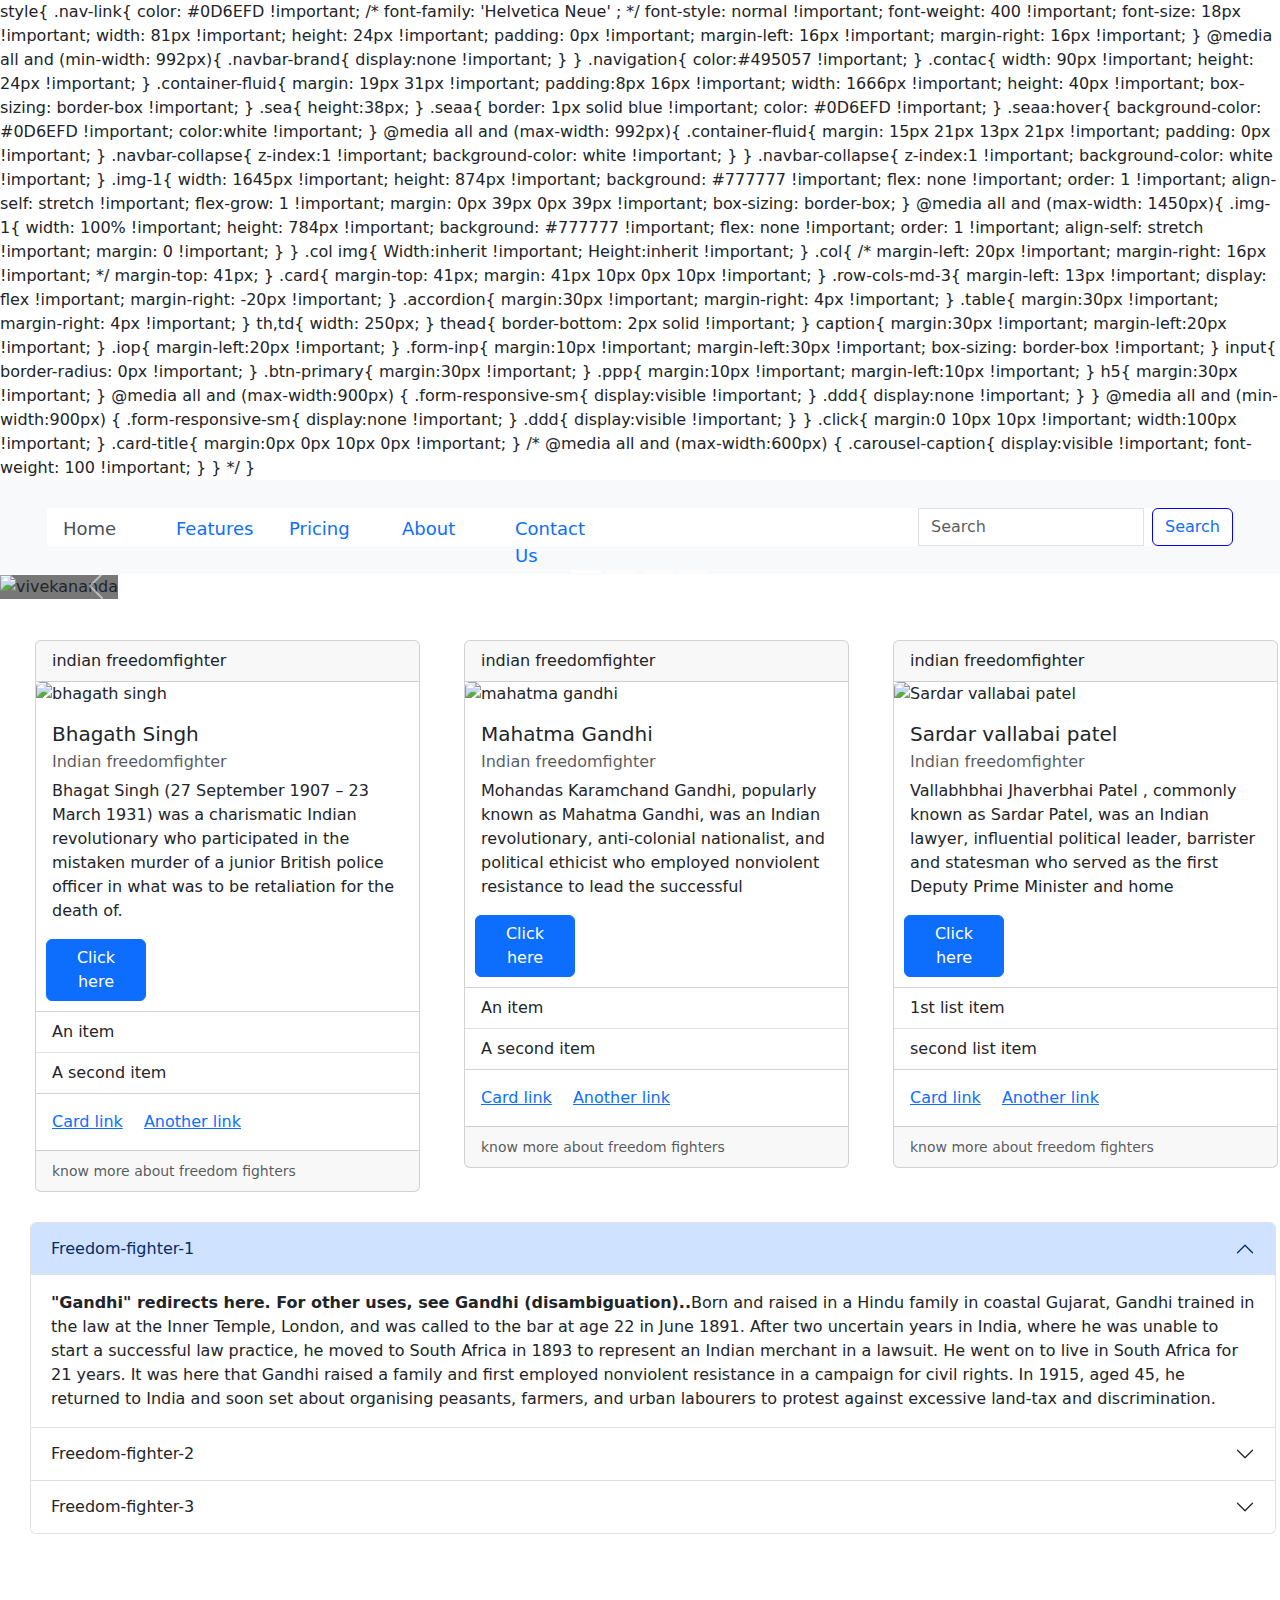
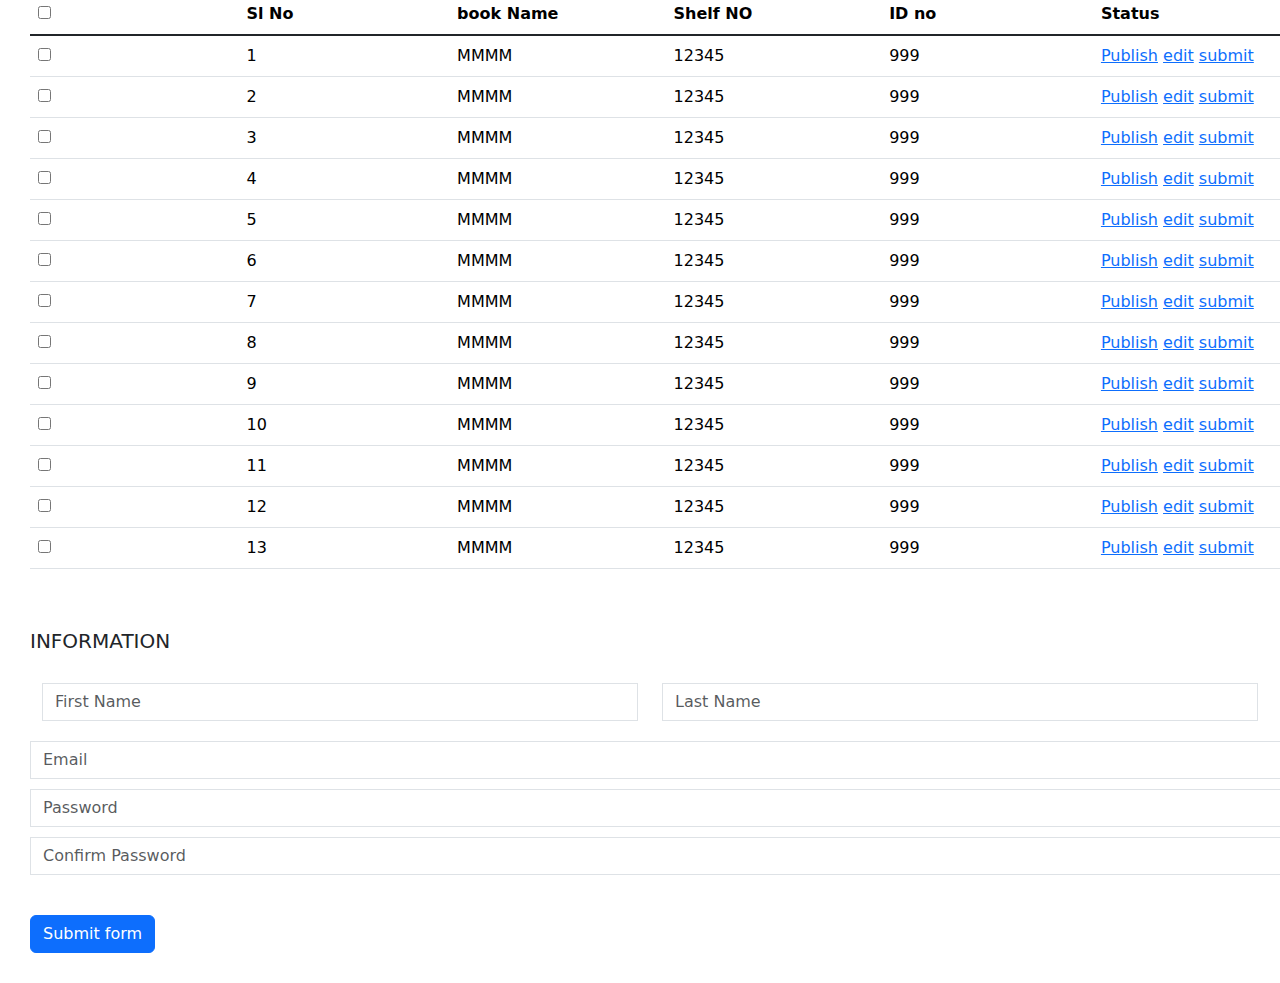
==== commit 5addfdf5: "Update index.html" ====
--- a/index.html
+++ b/index.html
@@ -8,6 +8,176 @@
   <link rel="stylesheet" href="https://fonts.googleapis.com/css?family=Sofia">
   <link href="https://cdn.jsdelivr.net/npm/bootstrap@5.2.3/dist/css/bootstrap.min.css" rel="stylesheet">
   <script src="https://cdn.jsdelivr.net/npm/bootstrap@5.2.3/dist/js/bootstrap.bundle.min.js"></script>
+  style{
+  .nav-link{
+  color: #0D6EFD !important;
+  /* font-family: 'Helvetica Neue' ; */
+  font-style: normal !important;
+  font-weight: 400 !important;
+  font-size: 18px !important;
+  width: 81px !important;
+  height: 24px !important;
+  padding: 0px !important;
+  margin-left: 16px !important;
+  margin-right: 16px !important;
+}
+@media all and (min-width: 992px){
+  .navbar-brand{
+    display:none !important;
+  }
+}
+.navigation{
+  color:#495057 !important;
+}
+.contac{
+  width: 90px !important;
+height: 24px !important;
+}
+.container-fluid{
+  margin: 19px 31px !important;
+  padding:8px 16px !important;
+  width: 1666px !important;
+  height: 40px !important;
+  box-sizing: border-box !important;
+}
+.sea{
+  height:38px;
+}
+.seaa{
+  border: 1px solid blue !important;
+  color: #0D6EFD !important;
+}
+.seaa:hover{
+  background-color: #0D6EFD !important;
+  color:white !important;
+}
+@media all and (max-width: 992px){
+  .container-fluid{
+    margin: 15px 21px 13px 21px !important;
+    padding: 0px !important;
+  }
+  .navbar-collapse{
+    z-index:1 !important;
+    background-color: white !important;
+  }
+}
+.navbar-collapse{
+  z-index:1 !important;
+  background-color: white !important;
+}
+.img-1{
+  width: 1645px !important;
+height: 874px !important;
+background: #777777 !important;
+flex: none !important;
+order: 1 !important;
+align-self: stretch !important;
+flex-grow: 1 !important;
+margin: 0px 39px 0px 39px !important;
+box-sizing: border-box;
+}
+@media all and (max-width: 1450px){
+  .img-1{
+    width: 100% !important;
+    height: 784px !important;
+    background: #777777 !important;
+    flex: none !important;
+    order: 1 !important;
+    align-self: stretch !important;
+    margin: 0 !important;
+  }
+}
+.col img{
+  Width:inherit !important;
+  Height:inherit !important;
+  
+}
+.col{
+  /* margin-left: 20px !important;
+  margin-right: 16px !important;  */
+  margin-top: 41px;
+}
+.card{
+  margin-top: 41px;
+  margin: 41px 10px 0px 10px !important;
+}
+.row-cols-md-3{
+  margin-left: 13px !important;
+  display: flex !important;
+  margin-right: -20px !important;
+}
+.accordion{
+  margin:30px !important;
+  margin-right: 4px !important;
+}
+.table{
+  margin:30px !important;
+  margin-right: 4px !important;
+}
+th,td{
+  width: 250px;
+}
+thead{
+  border-bottom: 2px solid !important;
+}
+caption{
+  margin:30px !important;
+  margin-left:20px !important;
+}
+.iop{
+ margin-left:20px !important; 
+ 
+}
+.form-inp{
+  margin:10px !important;
+  margin-left:30px !important;
+  box-sizing: border-box !important;
+}
+input{
+  border-radius: 0px !important;
+}
+.btn-primary{
+  margin:30px !important;
+}
+.ppp{
+  margin:10px !important;
+  margin-left:10px !important;
+}
+h5{
+  margin:30px !important;
+}
+@media all and (max-width:900px) {
+  .form-responsive-sm{
+    display:visible !important;
+  }
+  .ddd{
+    display:none !important;
+  }
+}
+@media all and (min-width:900px) {
+  .form-responsive-sm{
+    display:none !important;
+  }
+  .ddd{
+    display:visible !important;
+  }
+}
+.click{
+  margin:0 10px 10px  !important;
+  width:100px !important;
+}
+.card-title{
+  margin:0px 0px 10px 0px !important;
+}
+/* @media all and (max-width:600px) {
+  .carousel-caption{
+    display:visible !important;
+    font-weight: 100 !important;
+
+  }
+} */
+
+  }
 </head>
 <body>
   <!-- <div class="container"> -->
--- a/style.css
+++ b/style.css
@@ -1,69 +1,167 @@
-.claass{
-    width: 1465px;
-    height: 1097px;
-    border: 5px solid rgb(208, 102, 208);
+.nav-link{
+  color: #0D6EFD !important;
+  /* font-family: 'Helvetica Neue' ; */
+  font-style: normal !important;
+  font-weight: 400 !important;
+  font-size: 18px !important;
+  width: 81px !important;
+  height: 24px !important;
+  padding: 0px !important;
+  margin-left: 16px !important;
+  margin-right: 16px !important;
 }
-div{
-    position:relative;
-    display:grid;
+@media all and (min-width: 992px){
+  .navbar-brand{
+    display:none !important;
+  }
 }
-.class-1 img{
-    position: relative;
-width: 600px;
-height: 593px;
-margin: 60px;
-top: -60px;
+.navigation{
+  color:#495057 !important;
 }
-.class-2 {
-        position: relative;
-        width: 700px;
-        height: 600px;
-        top: -727px;
-        left: 700px;
+.contac{
+  width: 90px !important;
+height: 24px !important;
+}
+.container-fluid{
+  margin: 19px 31px !important;
+  padding:8px 16px !important;
+  width: 1666px !important;
+  height: 40px !important;
+  box-sizing: border-box !important;
+}
+.sea{
+  height:38px;
+}
+.seaa{
+  border: 1px solid blue !important;
+  color: #0D6EFD !important;
+}
+.seaa:hover{
+  background-color: #0D6EFD !important;
+  color:white !important;
+}
+@media all and (max-width: 992px){
+  .container-fluid{
+    margin: 15px 21px 13px 21px !important;
+    padding: 0px !important;
   }
-.class-2 img{
-    position: relative;
-    border: 1px solid black;
-    margin: 10px;
-    width: 325px;
-    height: 280px;
+  .navbar-collapse{
+    z-index:1 !important;
+    background-color: white !important;
+  }
 }
-.class-3{
-    display: flex;
-    position: relative;
-    height: 300px;
-    width: 1400px;
-    top: -724px;
+.navbar-collapse{
+  z-index:1 !important;
+  background-color: white !important;
 }
-.class-3 .rrr{
-    position: relative;
-    height: 250px;
-    width: 600px;
-    left: 30px;
-    margin: 30px;
+.img-1{
+  width: 1645px !important;
+height: 874px !important;
+background: #777777 !important;
+flex: none !important;
+order: 1 !important;
+align-self: stretch !important;
+flex-grow: 1 !important;
+margin: 0px 39px 0px 39px !important;
+box-sizing: border-box;
 }
-.class-3 .yyy{
-    position: relative;
-    height: 250px;
-    width: 690px;
-    left: 30px;
-    margin: 30px;
+@media all and (max-width: 1450px){
+  .img-1{
+    width: 100% !important;
+    height: 784px !important;
+    background: #777777 !important;
+    flex: none !important;
+    order: 1 !important;
+    align-self: stretch !important;
+    margin: 0 !important;
+  }
 }
-h3{
-    position: relative;
-    left: 1150px;
-    top: -831px;
-    color: aliceblue;
-    font-size: 37px;
-    z-index: 1;
+.col img{
+  Width:inherit !important;
+  Height:inherit !important;
+  
 }
-h1{
-    position: relative;
-    left: 60px;
-    font-weight: 299px;
-    font-size: 70px;
-    width: 1400px;
-    height: 100px;
-    bottom: 10px;
+.col{
+  /* margin-left: 20px !important;
+  margin-right: 16px !important;  */
+  margin-top: 41px;
+}
+.card{
+  margin-top: 41px;
+  margin: 41px 10px 0px 10px !important;
+}
+.row-cols-md-3{
+  margin-left: 13px !important;
+  display: flex !important;
+  margin-right: -20px !important;
+}
+.accordion{
+  margin:30px !important;
+  margin-right: 4px !important;
+}
+.table{
+  margin:30px !important;
+  margin-right: 4px !important;
+}
+th,td{
+  width: 250px;
+}
+thead{
+  border-bottom: 2px solid !important;
+}
+caption{
+  margin:30px !important;
+  margin-left:20px !important;
+}
+.iop{
+ margin-left:20px !important; 
+ 
+}
+.form-inp{
+  margin:10px !important;
+  margin-left:30px !important;
+  box-sizing: border-box !important;
+}
+input{
+  border-radius: 0px !important;
+}
+.btn-primary{
+  margin:30px !important;
+}
+.ppp{
+  margin:10px !important;
+  margin-left:10px !important;
+}
+h5{
+  margin:30px !important;
+}
+@media all and (max-width:900px) {
+  .form-responsive-sm{
+    display:visible !important;
   }
+  .ddd{
+    display:none !important;
+  }
+}
+@media all and (min-width:900px) {
+  .form-responsive-sm{
+    display:none !important;
+  }
+  .ddd{
+    display:visible !important;
+  }
+}
+.click{
+  margin:0 10px 10px  !important;
+  width:100px !important;
+}
+.card-title{
+  margin:0px 0px 10px 0px !important;
+}
+/* @media all and (max-width:600px) {
+  .carousel-caption{
+    display:visible !important;
+    font-weight: 100 !important;
 
+  }
+} */
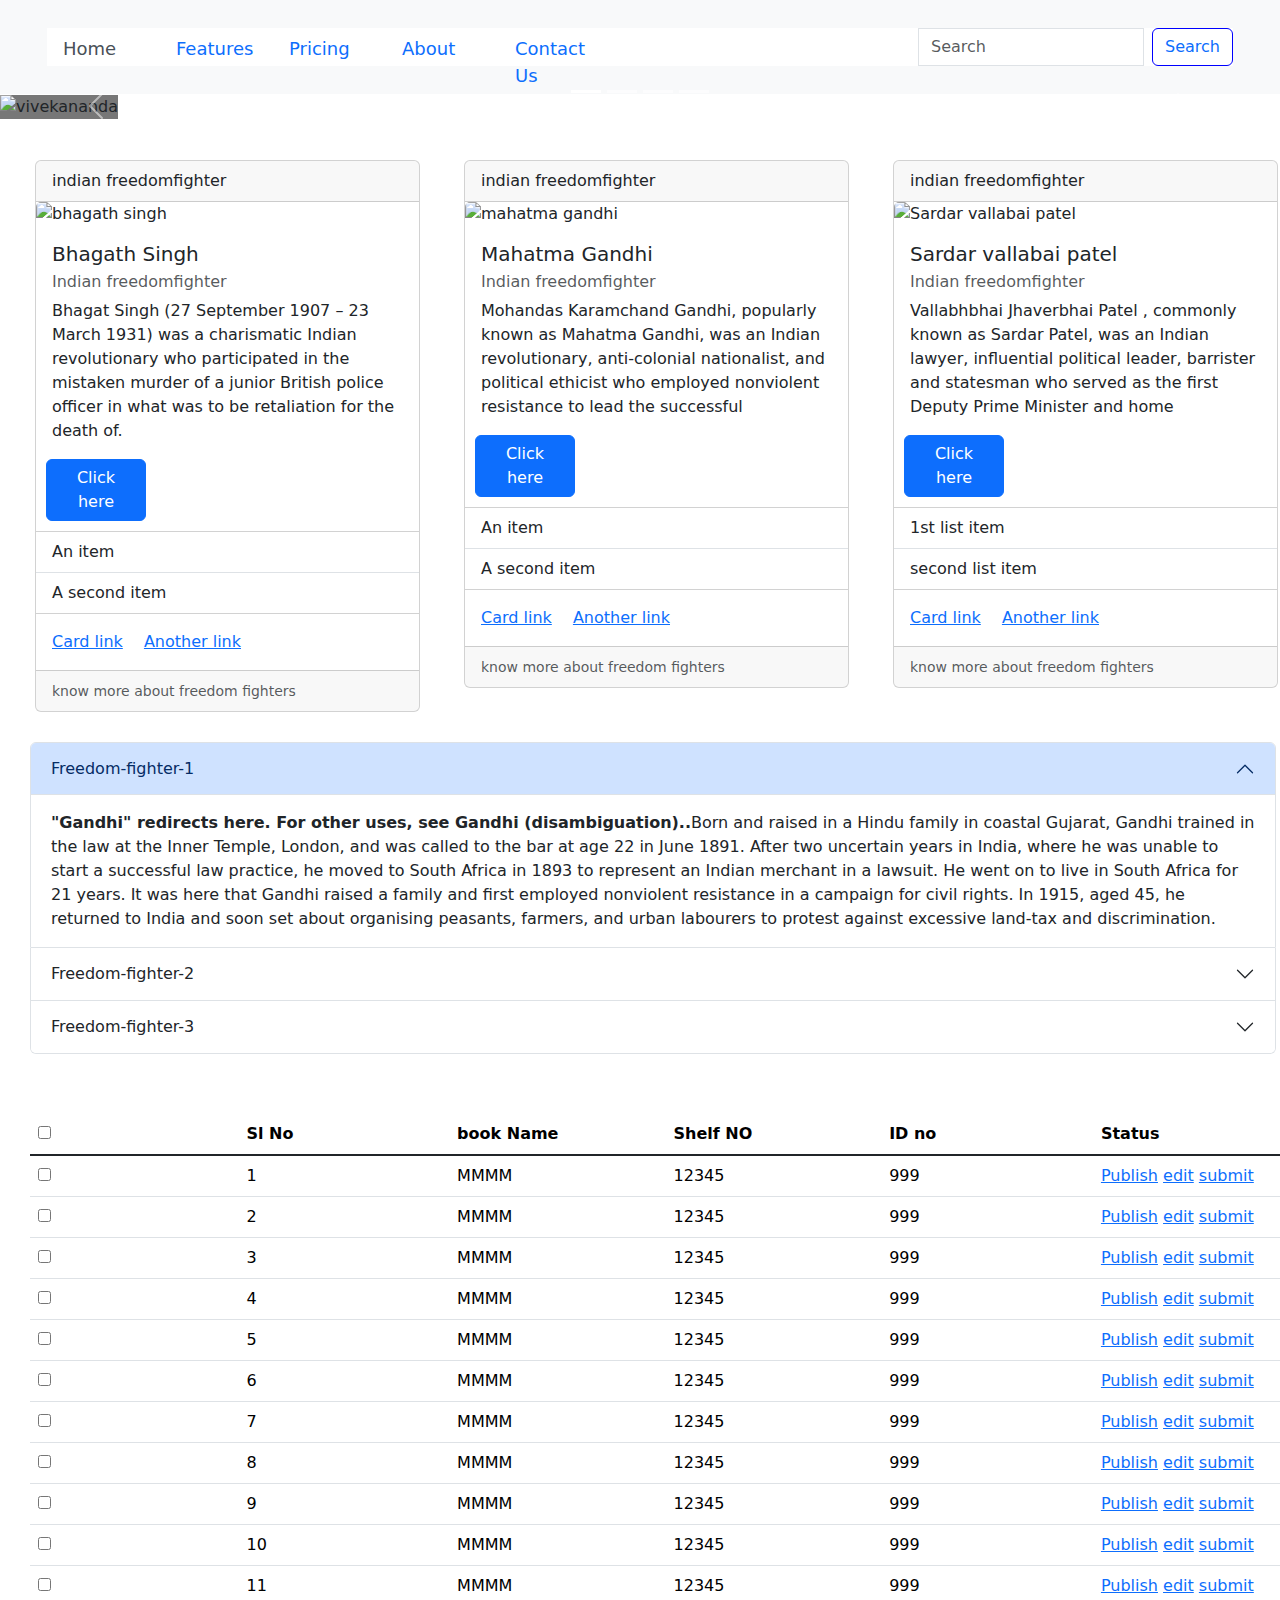
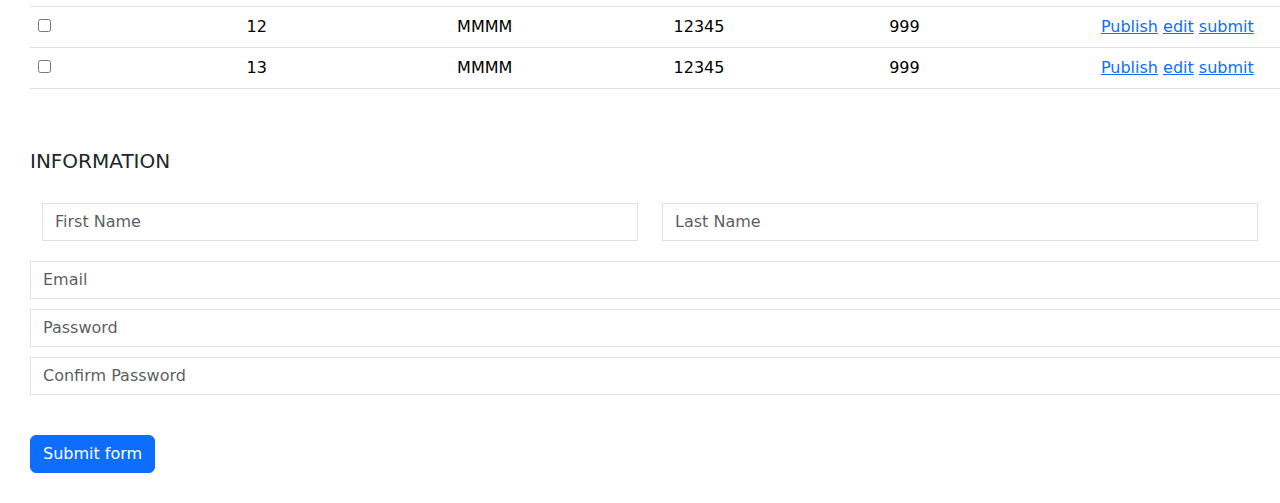
==== commit 5eaf0c9c: "Update index.html" ====
--- a/index.html
+++ b/index.html
@@ -1,183 +1,12 @@
 <!DOCTYPE html>
 <html lang="en">
 <head>
-  <title>Bootstrap Example</title>
+  <title>Bootstrap Exam</title>
   <meta charset="utf-8">
   <meta name="viewport" content="width=device-width, initial-scale=1">
   <link rel="stylesheet" href="style.css">
   <link rel="stylesheet" href="https://fonts.googleapis.com/css?family=Sofia">
   <link href="https://cdn.jsdelivr.net/npm/bootstrap@5.2.3/dist/css/bootstrap.min.css" rel="stylesheet">
-  <script src="https://cdn.jsdelivr.net/npm/bootstrap@5.2.3/dist/js/bootstrap.bundle.min.js"></script>
-  style{
-  .nav-link{
-  color: #0D6EFD !important;
-  /* font-family: 'Helvetica Neue' ; */
-  font-style: normal !important;
-  font-weight: 400 !important;
-  font-size: 18px !important;
-  width: 81px !important;
-  height: 24px !important;
-  padding: 0px !important;
-  margin-left: 16px !important;
-  margin-right: 16px !important;
-}
-@media all and (min-width: 992px){
-  .navbar-brand{
-    display:none !important;
-  }
-}
-.navigation{
-  color:#495057 !important;
-}
-.contac{
-  width: 90px !important;
-height: 24px !important;
-}
-.container-fluid{
-  margin: 19px 31px !important;
-  padding:8px 16px !important;
-  width: 1666px !important;
-  height: 40px !important;
-  box-sizing: border-box !important;
-}
-.sea{
-  height:38px;
-}
-.seaa{
-  border: 1px solid blue !important;
-  color: #0D6EFD !important;
-}
-.seaa:hover{
-  background-color: #0D6EFD !important;
-  color:white !important;
-}
-@media all and (max-width: 992px){
-  .container-fluid{
-    margin: 15px 21px 13px 21px !important;
-    padding: 0px !important;
-  }
-  .navbar-collapse{
-    z-index:1 !important;
-    background-color: white !important;
-  }
-}
-.navbar-collapse{
-  z-index:1 !important;
-  background-color: white !important;
-}
-.img-1{
-  width: 1645px !important;
-height: 874px !important;
-background: #777777 !important;
-flex: none !important;
-order: 1 !important;
-align-self: stretch !important;
-flex-grow: 1 !important;
-margin: 0px 39px 0px 39px !important;
-box-sizing: border-box;
-}
-@media all and (max-width: 1450px){
-  .img-1{
-    width: 100% !important;
-    height: 784px !important;
-    background: #777777 !important;
-    flex: none !important;
-    order: 1 !important;
-    align-self: stretch !important;
-    margin: 0 !important;
-  }
-}
-.col img{
-  Width:inherit !important;
-  Height:inherit !important;
-  
-}
-.col{
-  /* margin-left: 20px !important;
-  margin-right: 16px !important;  */
-  margin-top: 41px;
-}
-.card{
-  margin-top: 41px;
-  margin: 41px 10px 0px 10px !important;
-}
-.row-cols-md-3{
-  margin-left: 13px !important;
-  display: flex !important;
-  margin-right: -20px !important;
-}
-.accordion{
-  margin:30px !important;
-  margin-right: 4px !important;
-}
-.table{
-  margin:30px !important;
-  margin-right: 4px !important;
-}
-th,td{
-  width: 250px;
-}
-thead{
-  border-bottom: 2px solid !important;
-}
-caption{
-  margin:30px !important;
-  margin-left:20px !important;
-}
-.iop{
- margin-left:20px !important; 
- 
-}
-.form-inp{
-  margin:10px !important;
-  margin-left:30px !important;
-  box-sizing: border-box !important;
-}
-input{
-  border-radius: 0px !important;
-}
-.btn-primary{
-  margin:30px !important;
-}
-.ppp{
-  margin:10px !important;
-  margin-left:10px !important;
-}
-h5{
-  margin:30px !important;
-}
-@media all and (max-width:900px) {
-  .form-responsive-sm{
-    display:visible !important;
-  }
-  .ddd{
-    display:none !important;
-  }
-}
-@media all and (min-width:900px) {
-  .form-responsive-sm{
-    display:none !important;
-  }
-  .ddd{
-    display:visible !important;
-  }
-}
-.click{
-  margin:0 10px 10px  !important;
-  width:100px !important;
-}
-.card-title{
-  margin:0px 0px 10px 0px !important;
-}
-/* @media all and (max-width:600px) {
-  .carousel-caption{
-    display:visible !important;
-    font-weight: 100 !important;
-
-  }
-} */
-
-  }
 </head>
 <body>
   <!-- <div class="container"> -->
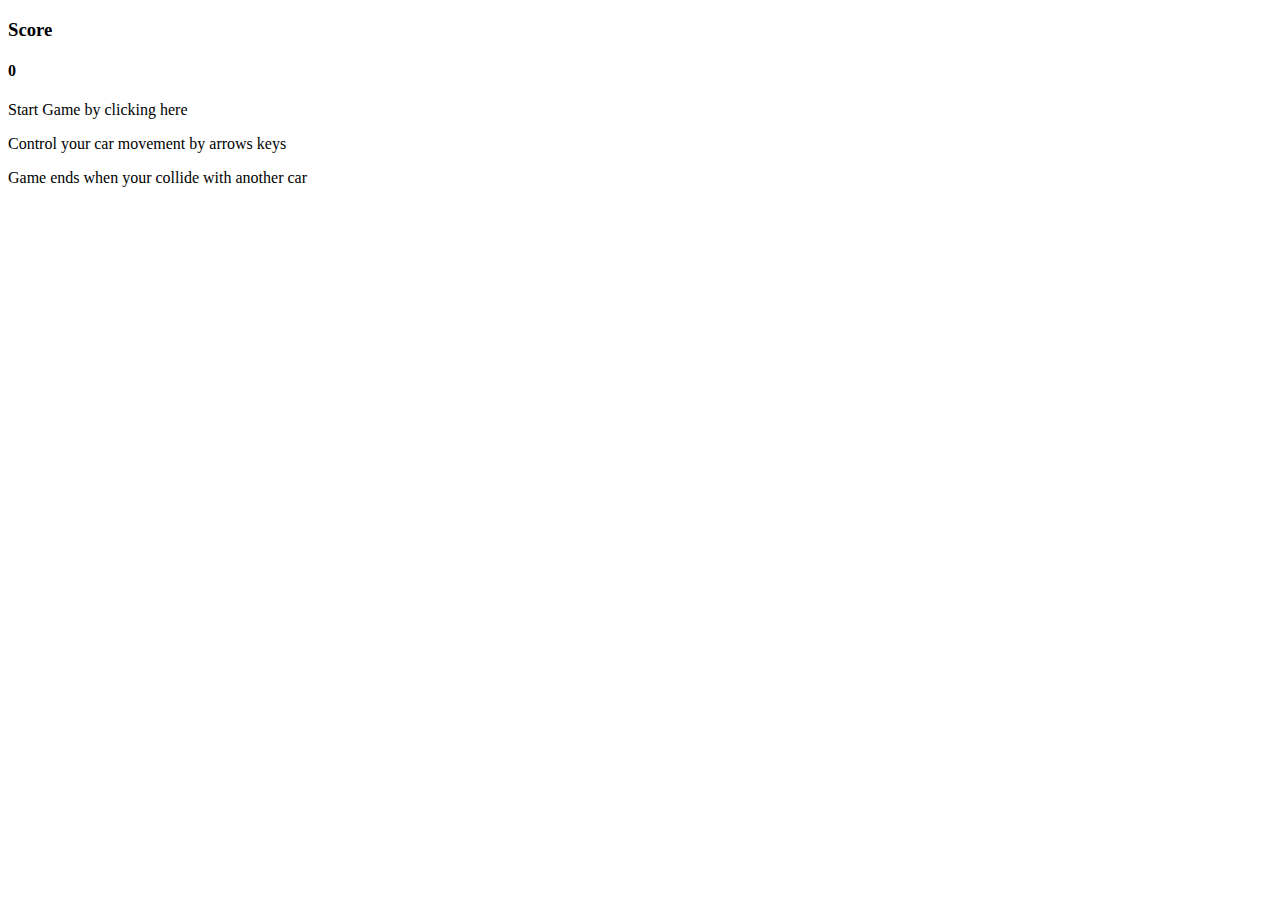
==== commit 2c360a8d: "Update index.html" ====
--- a/index.html
+++ b/index.html
@@ -1,388 +1,27 @@
 <!DOCTYPE html>
 <html lang="en">
 <head>
-  <title>Bootstrap Exam</title>
-  <meta charset="utf-8">
-  <meta name="viewport" content="width=device-width, initial-scale=1">
-  <link rel="stylesheet" href="style.css">
-  <link rel="stylesheet" href="https://fonts.googleapis.com/css?family=Sofia">
-  <link href="https://cdn.jsdelivr.net/npm/bootstrap@5.2.3/dist/css/bootstrap.min.css" rel="stylesheet">
+    <meta charset="UTF-8">
+    <meta http-equiv="X-UA-Compatible" content="IE=edge">
+    <meta name="viewport" content="width=device-width, initial-scale=1.0">
+    <title>car game</title>
+    <link rel="stylesheet" href="./style.css">
 </head>
 <body>
-  <!-- <div class="container"> -->
-    <nav class="navbar navbar-expand-lg bg-body-tertiary">
-      <div class="container-fluid">
-        <a class="navbar-brand" href="#">Freedom Fighter</a>
-        <button class="navbar-toggler" type="button" data-bs-toggle="collapse" data-bs-target="#navbarSupportedContent" aria-controls="navbarSupportedContent" aria-expanded="false" aria-label="Toggle navigation">
-          <span class="navbar-toggler-icon"></span> 
-        </button>
-        <div class="collapse navbar-collapse" id="navbarSupportedContent">
-          <ul class="navbar-nav me-auto mb-2 mb-lg-0">
-            <li class="nav-item">
-              <a class="nav-link active navigation" aria-current="page" href="#">Home</a>
-            </li>
-            <li class="nav-item">
-              <a class="nav-link active" aria-current="page" href="#">Features</a>
-            </li>
-            <li class="nav-item">
-              <a class="nav-link active" aria-current="page" href="#">Pricing</a>
-            </li>
-              <li class="nav-item">
-              <a class="nav-link active" aria-current="page" href="#">About</a>
-            </li>
-            </li>
-            <li class="nav-item">
-              <a class="nav-link active contac" aria-current="page" href="#">Contact Us</a>
-            </li>
-          </ul>
-          <form class="d-flex sea" role="search">
-            <input class="form-control me-2" type="search" placeholder="Search" aria-label="Search">
-            <button class="btn btn-outline-success seaa" type="submit">Search</button>
-          </form>
-          <br>
+    <div class="container">
+        <div class="score">
+            <h3>Score</h3> <h4 id="score-id">0</h4>
         </div>
-      </div>
-    </nav>
-    <div id="carouselExampleCaptions" class="carousel slide carousel-responsive">
-      <div class="carousel-indicators">
-        <button type="button" data-bs-target="#carouselExampleCaptions" data-bs-slide-to="0" class="active" aria-current="true" aria-label="Slide 1"></button>
-        <button type="button" data-bs-target="#carouselExampleCaptions" data-bs-slide-to="1" aria-label="Slide 2"></button>
-        <button type="button" data-bs-target="#carouselExampleCaptions" data-bs-slide-to="2" aria-label="Slide 3"></button>
-        <button type="button" data-bs-target="#carouselExampleCaptions" data-bs-slide-to="3" aria-label="Slide 4"></button>
-      </div>
-      <div class="carousel-inner">
-        <div class="carousel-item active">
-          <img class="img-1" src="https://th.bing.com/th/id/R.5bd09440abce245ec6e5eb201066383a?rik=qvg3VYkUZeVFRg&riu=http%3a%2f%2fwww.livemint.com%2frf%2fImage-621x414%2fLiveMint%2fPeriod2%2f2018%2f01%2f20%2fPhotos%2fLeisure%2fSwamiVivekananda-kMhD--621x414%40LiveMint.jpg&ehk=lFxr0gJVAJ7dpQwv5%2flejtD6tOnUyl6ACgUapDYm%2fKM%3d&risl=&pid=ImgRaw&r=0" class="d-block w-100" alt="vivekananda">
-          <div class="carousel-caption  d-block">
-            <h5>vivekananda</h5>
-            <p>vivekananda in chicago.</p>
-          </div>
-        </div>
-        <div class="carousel-item">
-          <img class="img-1" src="https://i1.wp.com/haribhakt.com/wp-content/uploads/2015/08/Swami_Vivekanand_ChicagoSpeech_1893.jpg" class="d-block w-100" alt="vivekananda">
-          <div class="carousel-caption d-block">
-            <h5>vivekananda</h5>
-            <p>Some pics of vivekananda in chicago.</p>
-          </div>
-        </div>
-        <div class="carousel-item">
-          <img class="img-1" src="https://i.ytimg.com/vi/sohaFC1TEJA/maxresdefault.jpg" class="d-block w-100" alt="vivekananda">
-          <div class="carousel-caption d-block">
-            <h5>vivekananda</h5>
-            <p>vivekananda's pic in chicago.</p>
-          </div>
-        </div>
-        <div class="carousel-item">
-          <img class="img-1" src="https://th.bing.com/th/id/OIP.PO4gxsD7W4UtRIH2pUHk5gHaIy?pid=ImgDet&rs=1" class="d-block w-100" alt="vivekananda">
-          <div class="carousel-caption d-block">
-            <h5>vivekananda</h5>
-            <p>Teenage pic of swami vivekananda.</p>
-          </div>
-        </div>
-      </div>
-      <button class="carousel-control-prev" type="button" data-bs-target="#carouselExampleCaptions" data-bs-slide="prev">
-        <span class="carousel-control-prev-icon" aria-hidden="true"></span>
-        <span class="visually-hidden">Previous</span>
-      </button>
-      <button class="carousel-control-next" type="button" data-bs-target="#carouselExampleCaptions" data-bs-slide="next">
-        <span class="carousel-control-next-icon" aria-hidden="true"></span>
-        <span class="visually-hidden">Next</span>
-      </button>
+     <div class="start">
+        <p>Start Game by clicking here</p>
+        <p>Control your car movement by arrows keys</p>
+        <p>Game ends when your collide with another car</p>
+     </div>
+     <div class="game">
+
+     </div>
     </div>
-    <div class="row row-cols-1 row-cols-md-3 g-4">
-      <div class="col rrr">
-        <div class="card" h-775 w-475 >
-        <div class="card-header">
-          indian freedomfighter
-        </div>
-          <img src="https://frontlinesmedia.in/wp-content/uploads/2019/09/Mahatma-bhagat-singh-747x420.jpg"" class="card-img-top" alt="bhagath singh">
-          <div class="card-body">
-            <h5 class="card-title">Bhagath Singh</h5>
-            <h6 class="card-subtitle mb-2 text-muted">Indian freedomfighter</h6>
-            <p class="card-text">Bhagat Singh (27 September 1907 – 23 March 1931) was a charismatic Indian revolutionary who participated in the mistaken murder of a junior British police officer in what was to be retaliation for the death of. </p>
-          </div>
-          <a href="#" class="btn btn-primary click">Click here</a>
-          <ul class="list-group list-group-flush">
-            <li class="list-group-item">An item</li>
-            <li class="list-group-item">A second item</li>
-          </ul>
-          <div class="card-body">
-            <a href="#" class="card-link">Card link</a>
-            <a href="#" class="card-link">Another link</a>
-          </div>
-          <div class="card-footer">
-            <small class="text-muted">know more about freedom fighters</small>
-          </div>
-        </div>
-      </div>
-      <div class="col">
-        <div class="card" h-775 w-475>
-        <div class="card-header">
-          indian freedomfighter
-        </div>
-          <img src="https://frontlinesmedia.in/wp-content/uploads/2019/09/Mahatma-bhagat-singh-747x420.jpg" class="card-img-top" alt="mahatma gandhi">
-          <div class="card-body">
-            <h5 class="card-title">Mahatma Gandhi</h5>
-            <h6 class="card-subtitle mb-2 text-muted">Indian freedomfighter</h6>
-            <p class="card-text">Mohandas Karamchand Gandhi, popularly known as Mahatma Gandhi, was an Indian revolutionary, anti-colonial nationalist, and political ethicist who employed nonviolent resistance to lead the successful</p>
-          </div>
-          <a href="#" class="btn btn-primary click">Click here</a>
-          <ul class="list-group list-group-flush">
-            <li class="list-group-item">An item</li>
-            <li class="list-group-item">A second item</li>
-          </ul>
-          <div class="card-body">
-            <a href="#" class="card-link">Card link</a>
-            <a href="#" class="card-link">Another link</a>
-          </div>
-          <div class="card-footer">
-            <small class="text-muted">know more about freedom fighters</small>
-          </div>
-        </div>
-      </div>
-      <div class="col">
-        <div class="card" h-775 w-475>
-        <div class="card-header">
-          indian freedomfighter
-        </div>
-          <img src="https://frontlinesmedia.in/wp-content/uploads/2019/09/Mahatma-bhagat-singh-747x420.jpg" class="card-img-top" alt="Sardar vallabai patel">
-          <div class="card-body">
-            <h5 class="card-title">Sardar vallabai patel</h5>
-            <h6 class="card-subtitle mb-2 text-muted">Indian freedomfighter</h6>
-            <p class="card-text">Vallabhbhai Jhaverbhai Patel , commonly known as Sardar Patel, was an Indian lawyer, influential political leader, barrister and statesman who served as the first Deputy Prime Minister and home </p>
-          </div>
-          <a href="#" class="btn btn-primary click">Click here</a>
-          <ul class="list-group list-group-flush">
-            <li class="list-group-item">1st list item</li>
-            <li class="list-group-item">second list item</li>
-          </ul>
-          <div class="card-body">
-            <a href="#" class="card-link">Card link</a>
-            <a href="#" class="card-link">Another link</a>
-          </div>
-          <div class="card-footer">
-            <small class="text-muted">know more about freedom fighters</small>
-          </div>
-        </div>
-      </div>
-    </div>
-    </div>
-  </div>
-  </div>
-  <div class="accordion" id="accordionExample">
-    <div class="accordion-item">
-      <h2 class="accordion-header" id="headingOne">
-        <button class="accordion-button" type="button" data-bs-toggle="collapse" data-bs-target="#collapseOne" aria-expanded="true" aria-controls="collapseOne">
-          Freedom-fighter-1
-        </button>
-      </h2>
-      <div id="collapseOne" class="accordion-collapse collapse show" aria-labelledby="headingOne" data-bs-parent="#accordionExample">
-        <div class="accordion-body">
-          <strong>"Gandhi" redirects here. For other uses, see Gandhi (disambiguation)..</strong>Born and raised in a Hindu family in coastal Gujarat, Gandhi trained in the law at the Inner Temple, London, and was called to the bar at age 22 in June 1891. After two uncertain years in India, where he was unable to start a successful law practice, he moved to South Africa in 1893 to represent an Indian merchant in a lawsuit. He went on to live in South Africa for 21 years. It was here that Gandhi raised a family and first employed nonviolent resistance in a campaign for civil rights. In 1915, aged 45, he returned to India and soon set about organising peasants, farmers, and urban labourers to protest against excessive land-tax and discrimination.
-        </div>
-      </div>
-    </div>
-    <div class="accordion-item">
-      <h2 class="accordion-header" id="headingTwo">
-        <button class="accordion-button collapsed" type="button" data-bs-toggle="collapse" data-bs-target="#collapseTwo" aria-expanded="false" aria-controls="collapseTwo">
-          Freedom-fighter-2
-        </button>
-      </h2>
-      <div id="collapseTwo" class="accordion-collapse collapse" aria-labelledby="headingTwo" data-bs-parent="#accordionExample">
-        <div class="accordion-body">
-          <strong>This article is about the Indian socialist revolutionary. For the Indian-American civil rights activist, see Bhagat Singh Thind.</strong>Bhagat Singh (27 September 1907[a] – 23 March 1931) was a charismatic Indian revolutionary[6] who participated in the mistaken murder of a junior British police officer[7] in what was to be retaliation for the death of an Indian nationalist.[8] He later took part in a largely symbolic bombing of the Central Legislative Assembly in Delhi and a hunger strike in jail, which—on the back of sympathetic coverage in Indian-owned newspapers—turned him into a household name in the Punjab region, and after his execution at age 23 into a martyr and folk hero in Northern India.[9] Borrowing ideas from Bolshevism and anarchism,[10][11][12][13][14] he electrified a growing militancy in India in the 1930s, and prompted urgent introspection within the Indian National Congress's nonviolent but eventually successful campaign for India's independence.[15]
-        </div>
-      </div>
-    </div>
-    <div class="accordion-item">
-      <h2 class="accordion-header" id="headingThree">
-        <button class="accordion-button collapsed" type="button" data-bs-toggle="collapse" data-bs-target="#collapseThree" aria-expanded="false" aria-controls="collapseThree">
-          Freedom-fighter-3
-        </button>
-      </h2>
-      <div id="collapseThree" class="accordion-collapse collapse" aria-labelledby="headingThree" data-bs-parent="#accordionExample">
-        <div class="accordion-body">
-          <strong>Vallabhbhai Jhaverbhai Patel</strong>  commonly known as Sardar Patel,[a] was an Indian lawyer, influential political leader, barrister and statesman who served as the first Deputy Prime Minister and Home Minister of India from 1947 to 1950. He was a barrister and a senior leader of the Indian National Congress, who played a leading role in the country's struggle for independence, guiding its integration into a united, independent nation.[1] In India and elsewhere, he was often called Sardar, meaning "chief" in Hindi, Urdu, Bengali and Persian. He acted as the Home Minister during the political integration of India and the Indo-Pakistani War of 1947.[2]
-        </div>
-      </div>
-    </div>
-  </div>
-  <div class="table-responsive">
-    <table class="table">
-  <thead>
-    <tr>
-      <th scope="row"><input type="checkbox" ></th>
-      <th>Sl No</th>
-      <th>book Name</th>
-      <th>Shelf NO</th>
-      <th>ID no</th>
-      <th>Status</th>
-    </tr>
-  </thead>
-  <tbody>
-    <tr>
-      <td><input type="checkbox" ></td>
-      <td>1</td>
-      <td>MMMM</td>
-      <td>12345</td>
-      <td>999</td>
-      <td>
-        <a href="#">Publish</a> <a href="#">edit</a> <a href="#">submit</a>
-      </td>
-    </tr>
-    <tr>
-      <td><input type="checkbox" ></td>
-      <td>2</td>
-      <td>MMMM</td>
-      <td>12345</td>
-      <td>999</td>
-      <td>
-        <a href="#">Publish</a> <a href="#">edit</a> <a href="#">submit</a>
-      </td>
-    </tr>
-    <tr>
-      <td><input type="checkbox" ></td>
-      <td>3</td>
-      <td>MMMM</td>
-      <td>12345</td>
-      <td>999</td>
-      <td>
-        <a href="#">Publish</a> <a href="#">edit</a> <a href="#">submit</a>
-      </td>
-    </tr>
-    <tr>
-      <td><input type="checkbox" ></td>
-      <td>4</td>
-      <td>MMMM</td>
-      <td>12345</td>
-      <td>999</td>
-      <td>
-        <a href="#">Publish</a> <a href="#">edit</a> <a href="#">submit</a>
-      </td>
-    </tr>
-    <tr>
-      <td><input type="checkbox" ></td>
-      <td>5</td>
-      <td>MMMM</td>
-      <td>12345</td>
-      <td>999</td>
-      <td>
-        <a href="#">Publish</a> <a href="#">edit</a> <a href="#">submit</a>
-      </td>
-    </tr>
-    <tr>
-      <td><input type="checkbox" ></td>
-      <td>6</td>
-      <td>MMMM</td>
-      <td>12345</td>
-      <td>999</td>
-      <td>
-        <a href="#">Publish</a> <a href="#">edit</a> <a href="#">submit</a>
-      </td>
-    </tr>
-    <tr>
-      <td><input type="checkbox" ></td>
-      <td>7</td>
-      <td>MMMM</td>
-      <td>12345</td>
-      <td>999</td>
-      <td>
-        <a href="#">Publish</a> <a href="#">edit</a> <a href="#">submit</a>
-      </td>
-    </tr>
-    <tr>
-      <td><input type="checkbox" ></td>
-      <td>8</td>
-      <td>MMMM</td>
-      <td>12345</td>
-      <td>999</td>
-      <td>
-        <a href="#">Publish</a> <a href="#">edit</a> <a href="#">submit</a>
-      </td>
-    </tr>
-    <tr>
-      <td><input type="checkbox" ></td>
-      <td>9</td>
-      <td>MMMM</td>
-      <td>12345</td>
-      <td>999</td>
-      <td>
-        <a href="#">Publish</a> <a href="#">edit</a> <a href="#">submit</a>
-      </td>
-    </tr>
-    <tr>
-      <td><input type="checkbox" ></td>
-      <td>10</td>
-      <td>MMMM</td>
-      <td>12345</td>
-      <td>999</td>
-      <td>
-        <a href="#">Publish</a> <a href="#">edit</a> <a href="#">submit</a>
-      </td>
-    </tr>
-    <tr>
-      <td><input type="checkbox" ></td>
-      <td>11</td>
-      <td>MMMM</td>
-      <td>12345</td>
-      <td>999</td>
-      <td>
-        <a href="#">Publish</a> <a href="#">edit</a> <a href="#">submit</a>
-      </td>
-    </tr>
-    <tr>
-      <td><input type="checkbox" ></td>
-      <td>12</td>
-      <td>MMMM</td>
-      <td>12345</td>
-      <td>999</td>
-      <td>
-        <a href="#">Publish</a> <a href="#">edit</a> <a href="#">submit</a>
-      </td>
-    </tr>
-    <tr>
-      <td><input type="checkbox" ></td>
-      <td>13</td>
-      <td>MMMM</td>
-      <td>12345</td>
-      <td>999</td>
-      <td>
-        <a href="#">Publish</a> <a href="#">edit</a> <a href="#">submit</a>
-      </td>
-    </tr>
-  </tbody>
-    </table>
-  </div>
-  <form class="ddd" >
-    <caption> <h5>INFORMATION</h5></caption>
-    <div class="row ppp" >
-      <div class="col col-md-5.5  iop col-lg-5.5">
-        <input type="text" class="form-control" placeholder="First Name" name="firstname">
-      </div>
-      <div class="col col-md-5.4 col-lg-5.4">
-        <input type="text" class="form-control" placeholder="Last Name" name="Lastname">
-      </div>
-    </div>
-      <div class="row">
-      <div class="col col-md-11.02">
-      <input type="text" class="form-control form-inp" placeholder="Email">
-      <input type="password" class="form-control form-inp" placeholder="Password">
-      <input type="password" class="form-control form-inp" placeholder="Confirm Password">
-    </div>
-  </div>
-    <button type="submit" class="btn btn-primary">Submit form</button>
-  </form>
-  <div class="form-responsive-sm">
-    <form class="uuu">
-        <input type="text" class="form-control form-inp" placeholder="First Name" name="firstname">
-        <input type="text" class="form-control form-inp" placeholder="Last Name" name="Lastname">
-      <input type="text" class="form-control form-inp" placeholder="Email">
-      <input type="password" class="form-control form-inp" placeholder="Password">
-      <input type="password" class="form-control form-inp" placeholder="Confirm Password">
-      <button type="submit" class="btn btn-primary">Submit form</button>
-  </div>
     
-  </form>
-  </div>
-
+    <script src="./index.js"></script>
 </body>
+</html>
